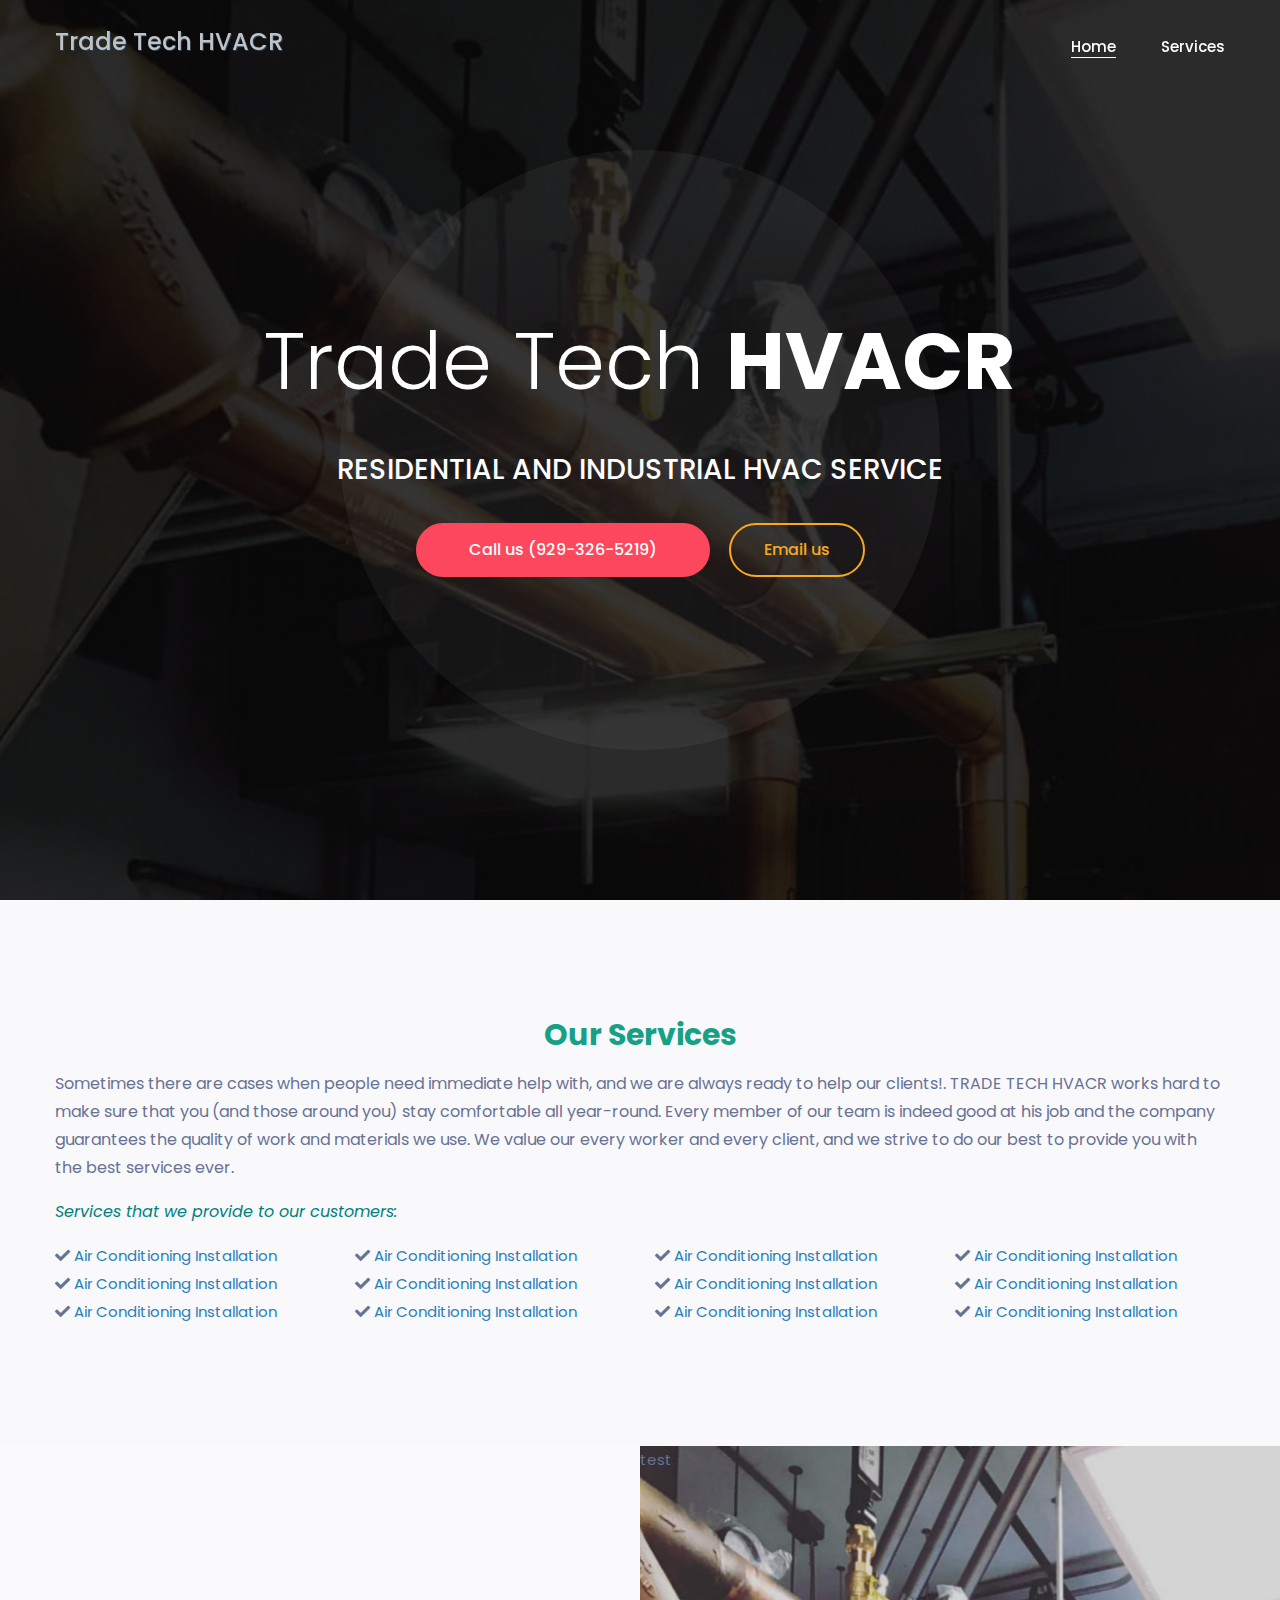
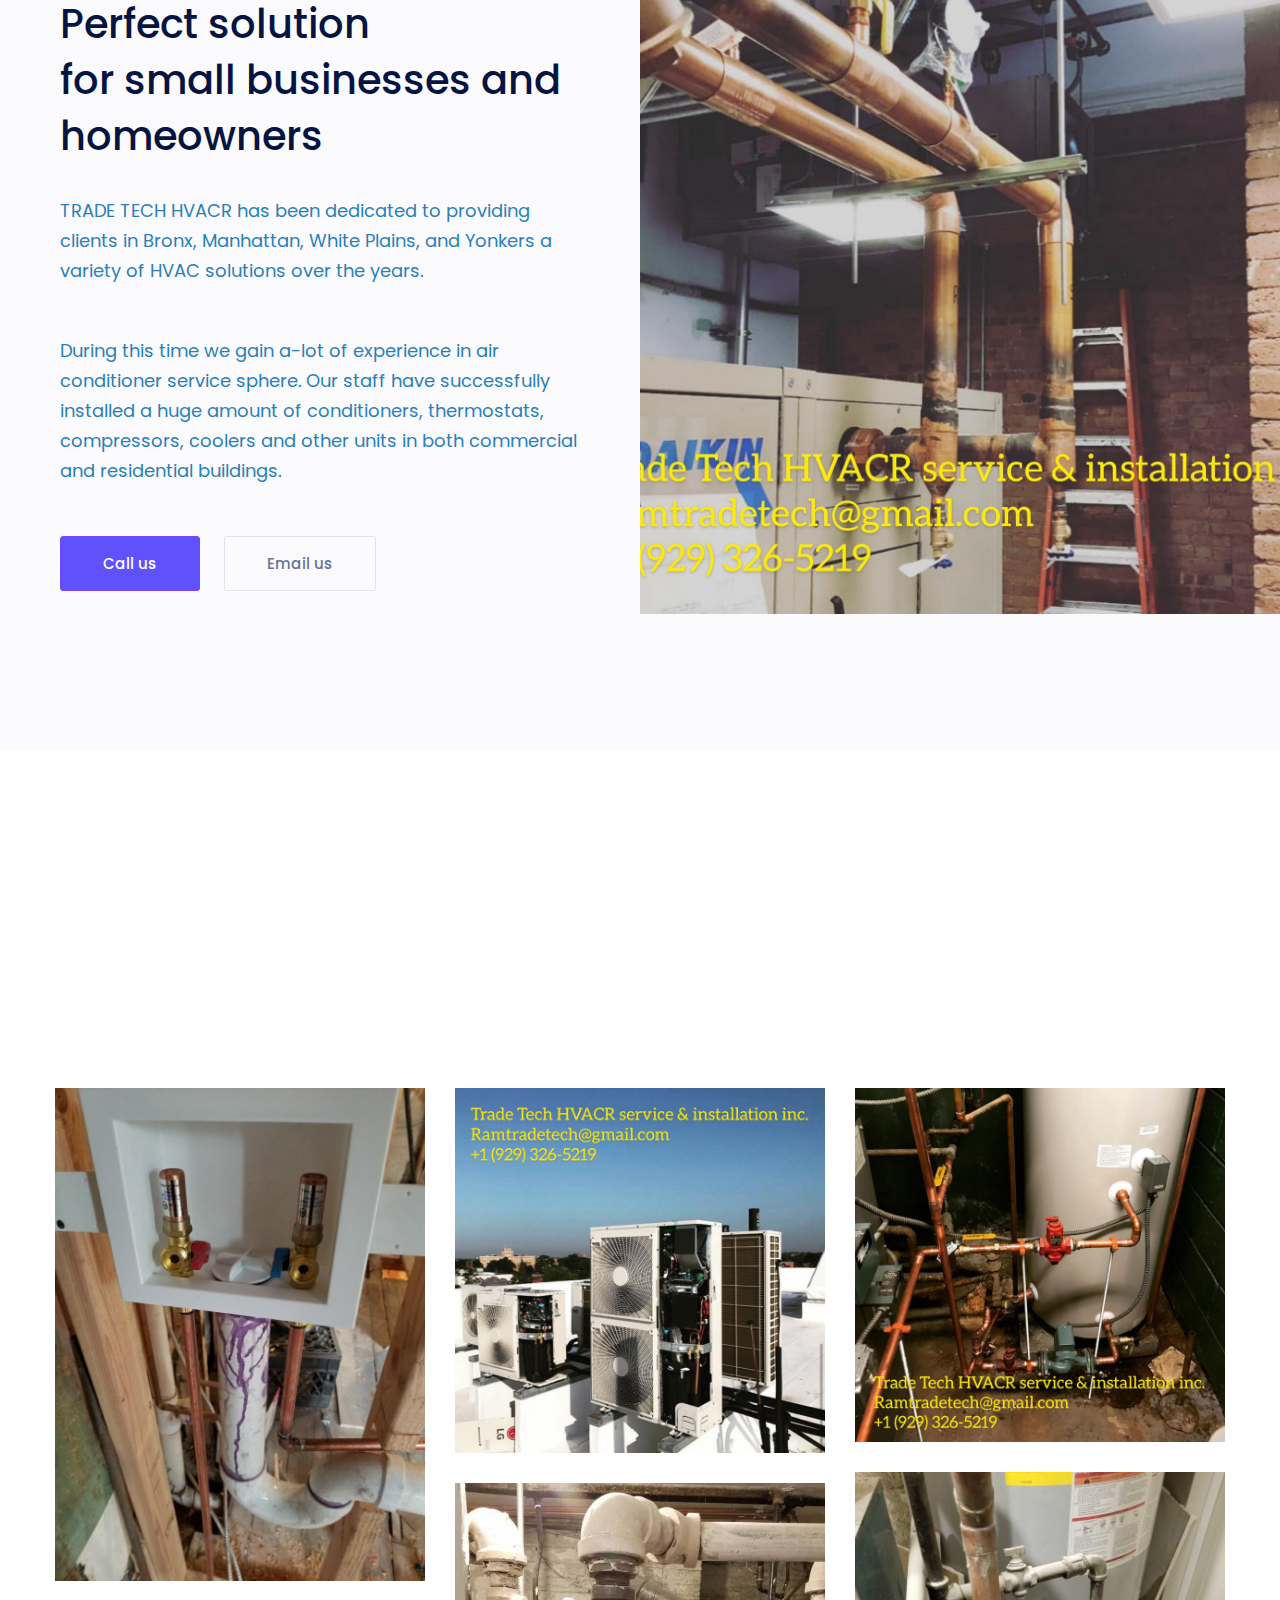
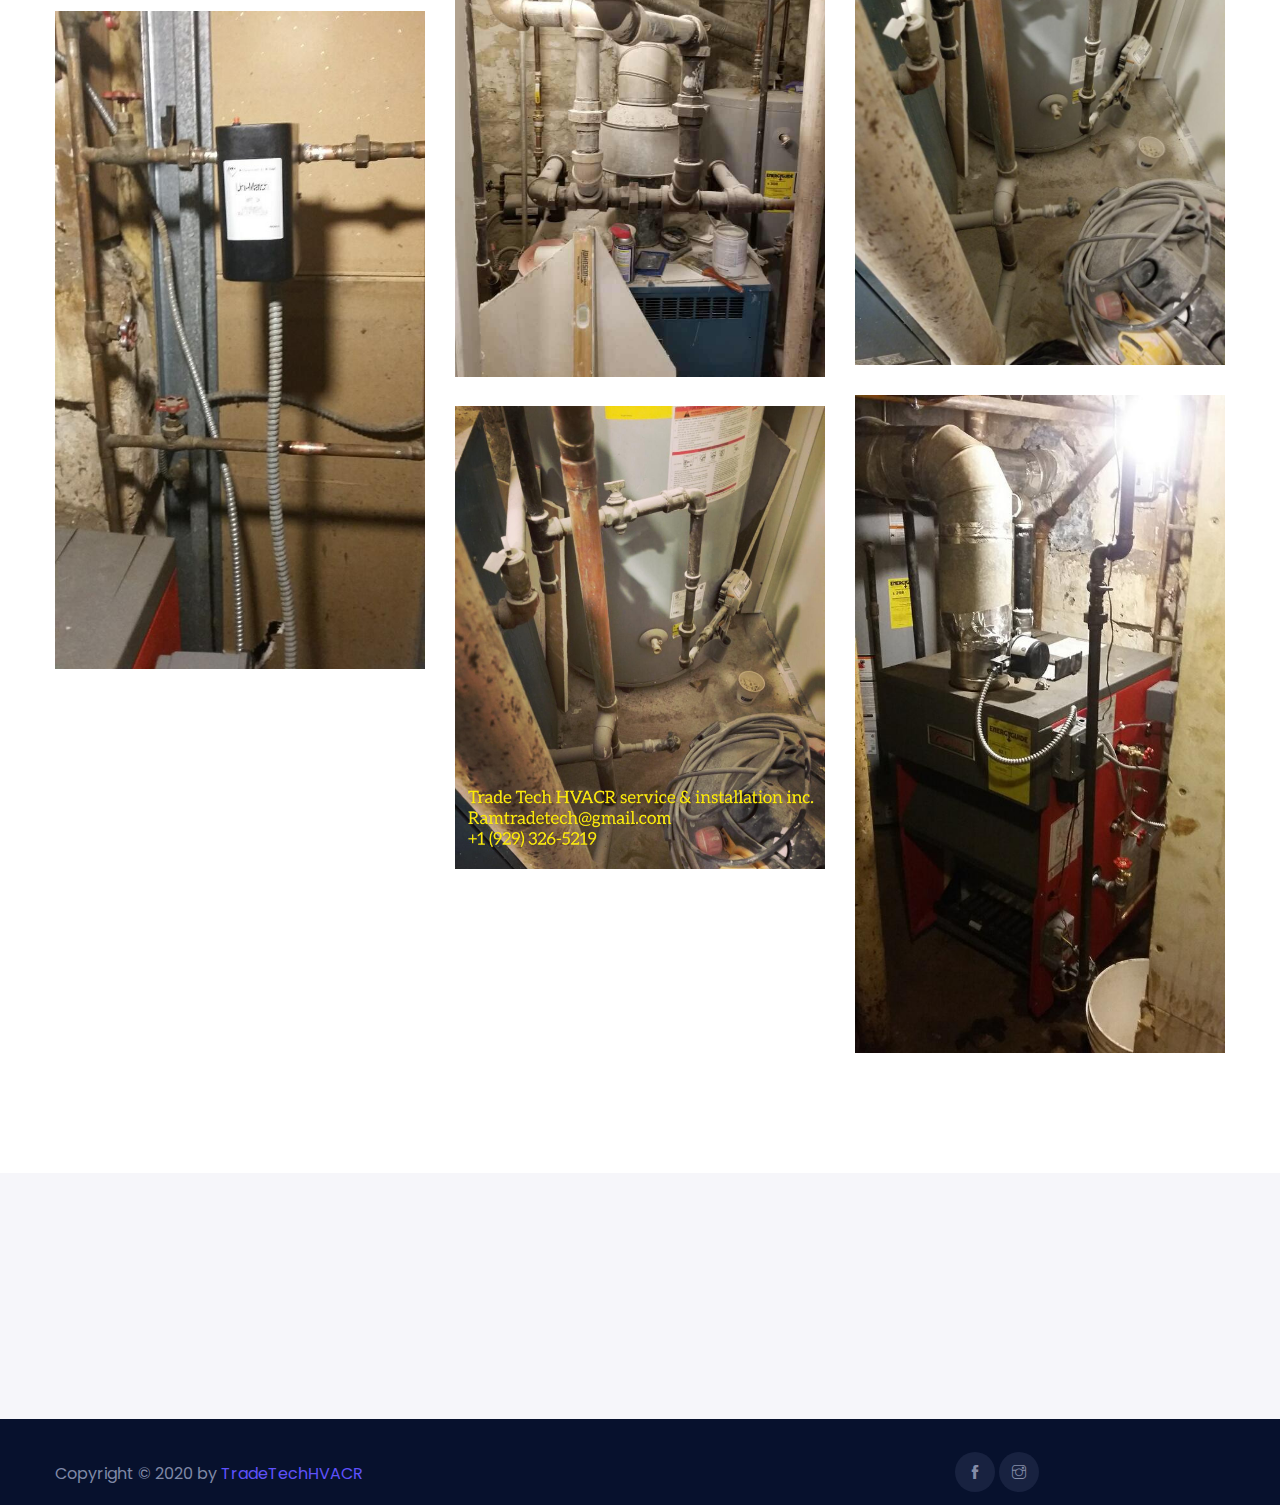
==== index.html @ 8ca4fa99 "added almost everything" ====
<!doctype html>
<html lang="en">

<head>
    <!-- Required meta tags -->
    <meta charset="utf-8">
    <meta name="viewport" content="width=device-width, initial-scale=1, shrink-to-fit=no">
    <link rel="shortcut icon" href="img/favicon.png" type="image/x-icon">
    <title>TradeTechHVACR</title>
    <!-- Bootstrap CSS -->
    <link rel="stylesheet" href="css/bootstrap.min.css">
    <link rel="stylesheet" href="vendors/bootstrap-selector/css/bootstrap-select.min.css">
    <!--icon font css-->
    <link rel="stylesheet" href="vendors/themify-icon/themify-icons.css">
    <link rel="stylesheet" href="vendors/elagent/style.css">
    <link rel="stylesheet" href="vendors/flaticon/flaticon.css">
    <link rel="stylesheet" href="vendors/animation/animate.css">
    <link rel="stylesheet" href="vendors/owl-carousel/assets/owl.carousel.min.css">
    <link rel="stylesheet" href="vendors/magnify-pop/magnific-popup.css">
    <link rel="stylesheet" href="vendors/nice-select/nice-select.css">
    <link rel="stylesheet" href="vendors/scroll/jquery.mCustomScrollbar.min.css">
    <link rel="stylesheet" href="vendors/font-awesome/css/all.css">
    
    <link rel="stylesheet" href="css/style.css">
    <link rel="stylesheet" href="css/responsive.css">
</head>

<body>
    <div id="preloader">
        <div id="ctn-preloader" class="ctn-preloader">
            <div class="animation-preloader">
                <div class="spinner"></div>
                <div class="txt-loading">
                    <span data-text-preloader="H" class="letters-loading">
                        H
                    </span>
                    <span data-text-preloader="V" class="letters-loading">
                        V
                    </span>
                    <span data-text-preloader="A" class="letters-loading">
                        A
                    </span>
                    <span data-text-preloader="C" class="letters-loading">
                        C
                    </span> 
                </div>
                <p class="text-center">Loading</p>
            </div>
            <div class="loader">
                <div class="row">
                    <div class="col-3 loader-section section-left">
                        <div class="bg"></div>
                    </div>
                    <div class="col-3 loader-section section-left">
                        <div class="bg"></div>
                    </div>
                    <div class="col-3 loader-section section-right">
                        <div class="bg"></div>
                    </div>
                    <div class="col-3 loader-section section-right">
                        <div class="bg"></div>
                    </div>
                </div>
            </div>
        </div>
    </div>
    <div class="body_wrapper">
        <header class="header_area">
            <nav class="navbar navbar-expand-lg menu_one menu_five">
                <div class="container">
                    <a class="navbar-brand sticky_logo" href="#">
                        <h4><span style="color:#bdc3c7; text-shadow: 1px 1px#2c3e50;">Trade Tech HVACR</span></h4>
                       
                      <!--  <img src="img/logo2.png" srcset="img/logo2x-2.png 2x" alt="logo">
                        <img src="img/logo.png" srcset="img/logo2x.png 2x" alt="">
                    
-->
</a>
                    <button class="navbar-toggler collapsed" type="button" data-toggle="collapse" data-target="#navbarSupportedContent" aria-controls="navbarSupportedContent" aria-expanded="false" aria-label="Toggle navigation">
                        <span class="menu_toggle">
                            <span class="hamburger">
                                <span></span>
                                <span></span>
                                <span></span>
                            </span>
                            <span class="hamburger-cross">
                                <span></span>
                                <span></span>
                            </span>
                        </span>
                    </button>

                    <div class="collapse navbar-collapse" id="navbarSupportedContent">
                        <ul class="navbar-nav menu w_menu ml-auto">
                            <li class="nav-item dropdown submenu mega_menu mega_menu_two active">
                                <a class="nav-link dropdown-toggle" href="#" role="button" data-toggle="dropdown" aria-haspopup="true" aria-expanded="false">
                                    Home
                                </a>
                                
                            </li>
                            <li class="nav-item dropdown submenu mega_menu mega_menu_two">
                                <a class="nav-link dropdown-toggle" href="#" role="button" data-toggle="dropdown" aria-haspopup="true" aria-expanded="false">
                                    Services
                                </a>
                                
                            </li>
                            
                            
                            
                        </ul>
                       
                    </div>
                </div>
            </nav>
        </header>
        
         <section class="event_banner_area">
            <div class="parallax-effect" style="background: url(img/img3.jpg);"></div>
            <div class="container">
                <div class="event_banner_content">
                    <div class="round wow zoomIn" data-wow-delay="0.2s"></div>
                   
                    <h2 class="wow fadeInUp" data-wow-delay="0.8s"><span>Trade Tech  </span>HVACR </h2>
                    <h3 class="wow fadeInUp" style="color: white" data-wow-delay="1.2s">RESIDENTIAL AND INDUSTRIAL HVAC SERVICE</h3>
                    <br>
                    <a class="event_btn btn_hover wow fadeInLeft" data-wow-delay="0.9s" href="tel:929-326-5219">Call us (929-326-5219)</a>
                    <a class="event_btn event_btn_two btn_hover wow fadeInRight" data-wow-delay="0.9s" href="mailto:ramtradetech@gmail.com">
                        Email us</a>
                </div>
            </div>
        </section>


            <section class="app_service_area app_service_area_two">
                <div class="container">

                    <div class="sec_title text-center">
                        <h2 class="f_p f_size_30 l_height30 f_700 t_color2 mb_20" style="color:#16a085">Our Services</h2>
                    </div>
                        <p align="left">Sometimes there are cases when people need immediate help with, and we are always ready to help our clients!.
                            TRADE TECH HVACR works hard to make sure that you (and those around you) stay comfortable all year-round. 
                            Every member of our team is indeed good at his job and the company guarantees the quality of work and materials we use.

                            We value our every worker and every client, and we strive to do our best to provide you with the best services ever. </p>
                        <p class="f_400 f_size_16" style="color:teal"><i>Services that we provide to our customers:</i></p>
                    

                    <div class="row">
                        <div class="col-lg-3 col-sm-6">
                            <i class="fa fa-check" aria-hidden="true"></i><span style="color: #2980b9"> Air Conditioning Installation</span> 
                        </div>

                        <div class="col-lg-3 col-sm-6">
                            <i class="fa fa-check" aria-hidden="true"></i><span style="color: #2980b9"> Air Conditioning Installation</span> 
                        </div>

                        <div class="col-lg-3 col-sm-6">
                            <i class="fa fa-check" aria-hidden="true"></i><span style="color: #2980b9"> Air Conditioning Installation</span> 
                        </div>
                        <div class="col-lg-3 col-sm-6">
                            <i class="fa fa-check" aria-hidden="true"></i><span style="color: #2980b9"> Air Conditioning Installation</span> 
                        </div>

                        <div class="col-lg-3 col-sm-6">
                            <i class="fa fa-check" aria-hidden="true"></i><span style="color: #2980b9"> Air Conditioning Installation</span> 
                        </div>
                        <div class="col-lg-3 col-sm-6">
                            <i class="fa fa-check" aria-hidden="true"></i><span style="color: #2980b9"> Air Conditioning Installation</span> 
                        </div>
                        <div class="col-lg-3 col-sm-6">
                            <i class="fa fa-check" aria-hidden="true"></i><span style="color: #2980b9"> Air Conditioning Installation</span> 
                        </div>
                        <div class="col-lg-3 col-sm-6">
                            <i class="fa fa-check" aria-hidden="true"></i><span style="color: #2980b9"> Air Conditioning Installation</span> 
                        </div>
                        <div class="col-lg-3 col-sm-6">
                            <i class="fa fa-check" aria-hidden="true"></i><span style="color: #2980b9"> Air Conditioning Installation</span> 
                        </div>
                        <div class="col-lg-3 col-sm-6">
                            <i class="fa fa-check" aria-hidden="true"></i><span style="color: #2980b9"> Air Conditioning Installation</span> 
                        </div>
                        <div class="col-lg-3 col-sm-6">
                            <i class="fa fa-check" aria-hidden="true"></i><span style="color: #2980b9"> Air Conditioning Installation</span> 
                        </div>
                        <div class="col-lg-3 col-sm-6">
                            <i class="fa fa-check" aria-hidden="true"></i><span style="color: #2980b9"> Air Conditioning Installation</span> 
                        </div>
                        
                    </div>
                </div>
            </section>

      
            
            <section class="perfect_solution_area bg_color flex-row-reverse">
                <div class="col-lg-6 perfect_solution_right">
                    <div class="bg_img parallax-effect">test</div>
                </div>
                <div class="col-lg-6 perfect_solution_left">
                    <div class="per_solution_content">
                        <h2>Perfect solution<br>for small businesses and homeowners</h2>
                      
                        <p style="color: #2980b9">
                            TRADE TECH HVACR has been dedicated to providing clients in Bronx, Manhattan, White Plains, and Yonkers a variety of HVAC solutions over the years.</p>

                           <p style="color: #2980b9">During this time we gain a-lot of experience in air conditioner service sphere. Our staff have successfully installed a huge amount of conditioners, thermostats, compressors, coolers and other units in both commercial and residential buildings. 
                        </p>
                        <a href="tel:929-326-5219" class="btn_three btn_hover">Call us</a>
                        <a href="mailto:ramtradetech@gmail.com" class="btn_three btn_six btn_hover">Email us</a>
                    </div>
                </div>
            </section>

        <section class="portfolio_area sec_pad">
            <div class="container">
                <div class="sec_title mb_70 wow fadeInUp" data-wow-delay="0.4s">
                    <h2 class="f_p f_size_30 l_height40 f_600 t_color text-center">Our Projects</h2>
                    <span ><p style="color: #2980b9">Whether you have a small apartment heating unit or a commercial air conditioning system,
                         you can count on our team to get the job done right.  </p>
                         <p  style="color: #2980b9">Below are some of the projects we've completed in the past: <i>(We didn't want to upload everything because then it'll take forever for the page to load)</i></p>
                       </span>
                </div>
               
                <div class="row portfolio_gallery mb_30" id="work-portfolio">
                    <div class="col-lg-4 col-sm-6 portfolio_item br ux mb-30">
                        <div class="portfolio_img">
                            <img src="img/img1.jpg" alt="">
                            <div class="hover_content h_content_two">
                                <a href="img/img1.jpg" class="img_popup leaf"><i class="ti-plus"></i></a>
                            </div>
                        </div>
                    </div>

                    <div class="col-lg-4 col-sm-6 portfolio_item br ux mb-30">
                        <div class="portfolio_img">
                            <img src="img/img2.jpg" alt="">
                            <div class="hover_content h_content_two">
                                <a href="img/img2.jpg" class="img_popup leaf"><i class="ti-plus"></i></a>
                            </div>
                        </div>
                    </div>

                    

                    <div class="col-lg-4 col-sm-6 portfolio_item br ux mb-30">
                        <div class="portfolio_img">
                            <img src="img/img4.jpg" alt="">
                            <div class="hover_content h_content_two">
                                <a href="img/img4.jpg" class="img_popup leaf"><i class="ti-plus"></i></a>
                            </div>
                        </div>
                    </div>

                    <div class="col-lg-4 col-sm-6 portfolio_item br ux mb-30">
                        <div class="portfolio_img">
                            <img src="img/img5.jpg" alt="">
                            <div class="hover_content h_content_two">
                                <a href="img/img5.jpg" class="img_popup leaf"><i class="ti-plus"></i></a>
                            </div>
                        </div>
                    </div>

                    <div class="col-lg-4 col-sm-6 portfolio_item br ux mb-30">
                        <div class="portfolio_img">
                            <img src="img/img6.jpg" alt="">
                            <div class="hover_content h_content_two">
                                <a href="img/img6.jpg" class="img_popup leaf"><i class="ti-plus"></i></a>
                            </div>
                        </div>
                    </div>

                    <div class="col-lg-4 col-sm-6 portfolio_item br ux mb-30">
                        <div class="portfolio_img">
                            <img src="img/img7.jpg" alt="">
                            <div class="hover_content h_content_two">
                                <a href="img/img7.jpg" class="img_popup leaf"><i class="ti-plus"></i></a>
                            </div>
                        </div>
                    </div>

                    <div class="col-lg-4 col-sm-6 portfolio_item br ux mb-30">
                        <div class="portfolio_img">
                            <img src="img/img8.jpg" alt="">
                            <div class="hover_content h_content_two">
                                <a href="img/img8.jpg" class="img_popup leaf"><i class="ti-plus"></i></a>
                            </div>
                        </div>
                    </div>

              

                    <div class="col-lg-4 col-sm-6 portfolio_item br ux mb-30">
                        <div class="portfolio_img">
                            <img src="img/img10.jpg" alt="">
                            <div class="hover_content h_content_two">
                                <a href="img/img10.jpg" class="img_popup leaf"><i class="ti-plus"></i></a>
                            </div>
                        </div>
                    </div>

                   
                </div>
                
            </div>
        </section>




     
       
        
       
        <section class="action_area_two">
            <div class="container">
                <div class="row">
                    <div class="col-lg-12 d-flex align-items-center">
                        <div class="action_content">
                            <p class="f_600 f_size_30 l_height45 t_color3 mb-0 wow fadeInLeft" data-wow-delay="0.3s" 
                            style="visibility: visible; animation-delay: 0.3s; animation-name: fadeInLeft; color:#d35400"> We’re available Monday through Friday from 7 a.m. to 5 p.m. <br> 
                                To schedule an appointment or to get a free estimate, call or Email us today.</p>
                                <br>
                                <a class="event_btn btn_hover wow fadeInLeft" data-wow-delay="0.9s" href="tel:929-326-5219">Call us (929-326-5219)</a>
                                <a class="event_btn event_btn_two btn_hover wow fadeInRight" data-wow-delay="0.9s" href="mailto:ramtradetech@gmail.com">
                                    Email us</a>
                        </div>
                    </div>
                   
                </div>
            </div>
        </section>
       
        <footer class="payment_footer_area payment_footer_area_two">
            <div class="footer_top_six">
                <div class="container">
                    <div class="row">
                        <div class="col-sm-9">
                            <div class="f_widget company_widget">
                               <p class="mt_40">Copyright © 2020 by <a href="#">TradeTechHVACR</a></p>
                            </div>
                        </div>
                        
                        <div class="col-sm-3">
                            <br>
                            <div class="f_widget social-widget">
                              
                                <div class="f_social_icon">
                                    <a href="#" class="ti-facebook"></a>
                                    <a href="#" class="ti-instagram"></a>
                             
                                </div>
                            </div>
                        </div>
                    </div>
                </div>
            </div>
        </footer>
    </div>

    <!-- Optional JavaScript -->
    <!-- jQuery first, then Popper.js, then Bootstrap JS -->
    <script src="js/jquery-3.2.1.min.js"></script>
    <script src="js/propper.js"></script>
    <script src="js/bootstrap.min.js"></script>
    <script src="vendors/wow/wow.min.js"></script>
    <script src="vendors/sckroller/jquery.parallax-scroll.js"></script>
    <script src="vendors/owl-carousel/owl.carousel.min.js"></script>
    <script src="vendors/imagesloaded/imagesloaded.pkgd.min.js"></script>
    <script src="vendors/isotope/isotope-min.js"></script>
    <script src="vendors/magnify-pop/jquery.magnific-popup.min.js"></script>
    <script src="vendors/bootstrap-selector/js/bootstrap-select.min.js"></script>
    <script src="vendors/nice-select/jquery.nice-select.min.js"></script>
    <script src="vendors/stellar/jquery.stellar.js"></script>
    <script src="vendors/scroll/jquery.mCustomScrollbar.concat.min.js"></script>
    <script src="js/main.js"></script>
</body>

</html>
---- vendors/themify-icon/themify-icons.css ----
@font-face {
	font-family: 'themify';
	src:url('fonts/themify.eot?-fvbane');
	src:url('fonts/themify.eot?#iefix-fvbane') format('embedded-opentype'),
		url('fonts/themify.woff?-fvbane') format('woff'),
		url('fonts/themify.ttf?-fvbane') format('truetype'),
		url('fonts/themify.svg?-fvbane#themify') format('svg');
	font-weight: normal;
	font-style: normal;
}

[class^="ti-"], [class*=" ti-"] {
	font-family: 'themify';
	speak: none;
	font-style: normal;
	font-weight: normal;
	font-variant: normal;
	text-transform: none;
	line-height: 1;

	/* Better Font Rendering =========== */
	-webkit-font-smoothing: antialiased;
	-moz-osx-font-smoothing: grayscale;
}

.ti-wand:before {
	content: "\e600";
}
.ti-volume:before {
	content: "\e601";
}
.ti-user:before {
	content: "\e602";
}
.ti-unlock:before {
	content: "\e603";
}
.ti-unlink:before {
	content: "\e604";
}
.ti-trash:before {
	content: "\e605";
}
.ti-thought:before {
	content: "\e606";
}
.ti-target:before {
	content: "\e607";
}
.ti-tag:before {
	content: "\e608";
}
.ti-tablet:before {
	content: "\e609";
}
.ti-star:before {
	content: "\e60a";
}
.ti-spray:before {
	content: "\e60b";
}
.ti-signal:before {
	content: "\e60c";
}
.ti-shopping-cart:before {
	content: "\e60d";
}
.ti-shopping-cart-full:before {
	content: "\e60e";
}
.ti-settings:before {
	content: "\e60f";
}
.ti-search:before {
	content: "\e610";
}
.ti-zoom-in:before {
	content: "\e611";
}
.ti-zoom-out:before {
	content: "\e612";
}
.ti-cut:before {
	content: "\e613";
}
.ti-ruler:before {
	content: "\e614";
}
.ti-ruler-pencil:before {
	content: "\e615";
}
.ti-ruler-alt:before {
	content: "\e616";
}
.ti-bookmark:before {
	content: "\e617";
}
.ti-bookmark-alt:before {
	content: "\e618";
}
.ti-reload:before {
	content: "\e619";
}
.ti-plus:before {
	content: "\e61a";
}
.ti-pin:before {
	content: "\e61b";
}
.ti-pencil:before {
	content: "\e61c";
}
.ti-pencil-alt:before {
	content: "\e61d";
}
.ti-paint-roller:before {
	content: "\e61e";
}
.ti-paint-bucket:before {
	content: "\e61f";
}
.ti-na:before {
	content: "\e620";
}
.ti-mobile:before {
	content: "\e621";
}
.ti-minus:before {
	content: "\e622";
}
.ti-medall:before {
	content: "\e623";
}
.ti-medall-alt:before {
	content: "\e624";
}
.ti-marker:before {
	content: "\e625";
}
.ti-marker-alt:before {
	content: "\e626";
}
.ti-arrow-up:before {
	content: "\e627";
}
.ti-arrow-right:before {
	content: "\e628";
}
.ti-arrow-left:before {
	content: "\e629";
}
.ti-arrow-down:before {
	content: "\e62a";
}
.ti-lock:before {
	content: "\e62b";
}
.ti-location-arrow:before {
	content: "\e62c";
}
.ti-link:before {
	content: "\e62d";
}
.ti-layout:before {
	content: "\e62e";
}
.ti-layers:before {
	content: "\e62f";
}
.ti-layers-alt:before {
	content: "\e630";
}
.ti-key:before {
	content: "\e631";
}
.ti-import:before {
	content: "\e632";
}
.ti-image:before {
	content: "\e633";
}
.ti-heart:before {
	content: "\e634";
}
.ti-heart-broken:before {
	content: "\e635";
}
.ti-hand-stop:before {
	content: "\e636";
}
.ti-hand-open:before {
	content: "\e637";
}
.ti-hand-drag:before {
	content: "\e638";
}
.ti-folder:before {
	content: "\e639";
}
.ti-flag:before {
	content: "\e63a";
}
.ti-flag-alt:before {
	content: "\e63b";
}
.ti-flag-alt-2:before {
	content: "\e63c";
}
.ti-eye:before {
	content: "\e63d";
}
.ti-export:before {
	content: "\e63e";
}
.ti-exchange-vertical:before {
	content: "\e63f";
}
.ti-desktop:before {
	content: "\e640";
}
.ti-cup:before {
	content: "\e641";
}
.ti-crown:before {
	content: "\e642";
}
.ti-comments:before {
	content: "\e643";
}
.ti-comment:before {
	content: "\e644";
}
.ti-comment-alt:before {
	content: "\e645";
}
.ti-close:before {
	content: "\e646";
}
.ti-clip:before {
	content: "\e647";
}
.ti-angle-up:before {
	content: "\e648";
}
.ti-angle-right:before {
	content: "\e649";
}
.ti-angle-left:before {
	content: "\e64a";
}
.ti-angle-down:before {
	content: "\e64b";
}
.ti-check:before {
	content: "\e64c";
}
.ti-check-box:before {
	content: "\e64d";
}
.ti-camera:before {
	content: "\e64e";
}
.ti-announcement:before {
	content: "\e64f";
}
.ti-brush:before {
	content: "\e650";
}
.ti-briefcase:before {
	content: "\e651";
}
.ti-bolt:before {
	content: "\e652";
}
.ti-bolt-alt:before {
	content: "\e653";
}
.ti-blackboard:before {
	content: "\e654";
}
.ti-bag:before {
	content: "\e655";
}
.ti-move:before {
	content: "\e656";
}
.ti-arrows-vertical:before {
	content: "\e657";
}
.ti-arrows-horizontal:before {
	content: "\e658";
}
.ti-fullscreen:before {
	content: "\e659";
}
.ti-arrow-top-right:before {
	content: "\e65a";
}
.ti-arrow-top-left:before {
	content: "\e65b";
}
.ti-arrow-circle-up:before {
	content: "\e65c";
}
.ti-arrow-circle-right:before {
	content: "\e65d";
}
.ti-arrow-circle-left:before {
	content: "\e65e";
}
.ti-arrow-circle-down:before {
	content: "\e65f";
}
.ti-angle-double-up:before {
	content: "\e660";
}
.ti-angle-double-right:before {
	content: "\e661";
}
.ti-angle-double-left:before {
	content: "\e662";
}
.ti-angle-double-down:before {
	content: "\e663";
}
.ti-zip:before {
	content: "\e664";
}
.ti-world:before {
	content: "\e665";
}
.ti-wheelchair:before {
	content: "\e666";
}
.ti-view-list:before {
	content: "\e667";
}
.ti-view-list-alt:before {
	content: "\e668";
}
.ti-view-grid:before {
	content: "\e669";
}
.ti-uppercase:before {
	content: "\e66a";
}
.ti-upload:before {
	content: "\e66b";
}
.ti-underline:before {
	content: "\e66c";
}
.ti-truck:before {
	content: "\e66d";
}
.ti-timer:before {
	content: "\e66e";
}
.ti-ticket:before {
	content: "\e66f";
}
.ti-thumb-up:before {
	content: "\e670";
}
.ti-thumb-down:before {
	content: "\e671";
}
.ti-text:before {
	content: "\e672";
}
.ti-stats-up:before {
	content: "\e673";
}
.ti-stats-down:before {
	content: "\e674";
}
.ti-split-v:before {
	content: "\e675";
}
.ti-split-h:before {
	content: "\e676";
}
.ti-smallcap:before {
	content: "\e677";
}
.ti-shine:before {
	content: "\e678";
}
.ti-shift-right:before {
	content: "\e679";
}
.ti-shift-left:before {
	content: "\e67a";
}
.ti-shield:before {
	content: "\e67b";
}
.ti-notepad:before {
	content: "\e67c";
}
.ti-server:before {
	content: "\e67d";
}
.ti-quote-right:before {
	content: "\e67e";
}
.ti-quote-left:before {
	content: "\e67f";
}
.ti-pulse:before {
	content: "\e680";
}
.ti-printer:before {
	content: "\e681";
}
.ti-power-off:before {
	content: "\e682";
}
.ti-plug:before {
	content: "\e683";
}
.ti-pie-chart:before {
	content: "\e684";
}
.ti-paragraph:before {
	content: "\e685";
}
.ti-panel:before {
	content: "\e686";
}
.ti-package:before {
	content: "\e687";
}
.ti-music:before {
	content: "\e688";
}
.ti-music-alt:before {
	content: "\e689";
}
.ti-mouse:before {
	content: "\e68a";
}
.ti-mouse-alt:before {
	content: "\e68b";
}
.ti-money:before {
	content: "\e68c";
}
.ti-microphone:before {
	content: "\e68d";
}
.ti-menu:before {
	content: "\e68e";
}
.ti-menu-alt:before {
	content: "\e68f";
}
.ti-map:before {
	content: "\e690";
}
.ti-map-alt:before {
	content: "\e691";
}
.ti-loop:before {
	content: "\e692";
}
.ti-location-pin:before {
	content: "\e693";
}
.ti-list:before {
	content: "\e694";
}
.ti-light-bulb:before {
	content: "\e695";
}
.ti-Italic:before {
	content: "\e696";
}
.ti-info:before {
	content: "\e697";
}
.ti-infinite:before {
	content: "\e698";
}
.ti-id-badge:before {
	content: "\e699";
}
.ti-hummer:before {
	content: "\e69a";
}
.ti-home:before {
	content: "\e69b";
}
.ti-help:before {
	content: "\e69c";
}
.ti-headphone:before {
	content: "\e69d";
}
.ti-harddrives:before {
	content: "\e69e";
}
.ti-harddrive:before {
	content: "\e69f";
}
.ti-gift:before {
	content: "\e6a0";
}
.ti-game:before {
	content: "\e6a1";
}
.ti-filter:before {
	content: "\e6a2";
}
.ti-files:before {
	content: "\e6a3";
}
.ti-file:before {
	content: "\e6a4";
}
.ti-eraser:before {
	content: "\e6a5";
}
.ti-envelope:before {
	content: "\e6a6";
}
.ti-download:before {
	content: "\e6a7";
}
.ti-direction:before {
	content: "\e6a8";
}
.ti-direction-alt:before {
	content: "\e6a9";
}
.ti-dashboard:before {
	content: "\e6aa";
}
.ti-control-stop:before {
	content: "\e6ab";
}
.ti-control-shuffle:before {
	content: "\e6ac";
}
.ti-control-play:before {
	content: "\e6ad";
}
.ti-control-pause:before {
	content: "\e6ae";
}
.ti-control-forward:before {
	content: "\e6af";
}
.ti-control-backward:before {
	content: "\e6b0";
}
.ti-cloud:before {
	content: "\e6b1";
}
.ti-cloud-up:before {
	content: "\e6b2";
}
.ti-cloud-down:before {
	content: "\e6b3";
}
.ti-clipboard:before {
	content: "\e6b4";
}
.ti-car:before {
	content: "\e6b5";
}
.ti-calendar:before {
	content: "\e6b6";
}
.ti-book:before {
	content: "\e6b7";
}
.ti-bell:before {
	content: "\e6b8";
}
.ti-basketball:before {
	content: "\e6b9";
}
.ti-bar-chart:before {
	content: "\e6ba";
}
.ti-bar-chart-alt:before {
	content: "\e6bb";
}
.ti-back-right:before {
	content: "\e6bc";
}
.ti-back-left:before {
	content: "\e6bd";
}
.ti-arrows-corner:before {
	content: "\e6be";
}
.ti-archive:before {
	content: "\e6bf";
}
.ti-anchor:before {
	content: "\e6c0";
}
.ti-align-right:before {
	content: "\e6c1";
}
.ti-align-left:before {
	content: "\e6c2";
}
.ti-align-justify:before {
	content: "\e6c3";
}
.ti-align-center:before {
	content: "\e6c4";
}
.ti-alert:before {
	content: "\e6c5";
}
.ti-alarm-clock:before {
	content: "\e6c6";
}
.ti-agenda:before {
	content: "\e6c7";
}
.ti-write:before {
	content: "\e6c8";
}
.ti-window:before {
	content: "\e6c9";
}
.ti-widgetized:before {
	content: "\e6ca";
}
.ti-widget:before {
	content: "\e6cb";
}
.ti-widget-alt:before {
	content: "\e6cc";
}
.ti-wallet:before {
	content: "\e6cd";
}
.ti-video-clapper:before {
	content: "\e6ce";
}
.ti-video-camera:before {
	content: "\e6cf";
}
.ti-vector:before {
	content: "\e6d0";
}
.ti-themify-logo:before {
	content: "\e6d1";
}
.ti-themify-favicon:before {
	content: "\e6d2";
}
.ti-themify-favicon-alt:before {
	content: "\e6d3";
}
.ti-support:before {
	content: "\e6d4";
}
.ti-stamp:before {
	content: "\e6d5";
}
.ti-split-v-alt:before {
	content: "\e6d6";
}
.ti-slice:before {
	content: "\e6d7";
}
.ti-shortcode:before {
	content: "\e6d8";
}
.ti-shift-right-alt:before {
	content: "\e6d9";
}
.ti-shift-left-alt:before {
	content: "\e6da";
}
.ti-ruler-alt-2:before {
	content: "\e6db";
}
.ti-receipt:before {
	content: "\e6dc";
}
.ti-pin2:before {
	content: "\e6dd";
}
.ti-pin-alt:before {
	content: "\e6de";
}
.ti-pencil-alt2:before {
	content: "\e6df";
}
.ti-palette:before {
	content: "\e6e0";
}
.ti-more:before {
	content: "\e6e1";
}
.ti-more-alt:before {
	content: "\e6e2";
}
.ti-microphone-alt:before {
	content: "\e6e3";
}
.ti-magnet:before {
	content: "\e6e4";
}
.ti-line-double:before {
	content: "\e6e5";
}
.ti-line-dotted:before {
	content: "\e6e6";
}
.ti-line-dashed:before {
	content: "\e6e7";
}
.ti-layout-width-full:before {
	content: "\e6e8";
}
.ti-layout-width-default:before {
	content: "\e6e9";
}
.ti-layout-width-default-alt:before {
	content: "\e6ea";
}
.ti-layout-tab:before {
	content: "\e6eb";
}
.ti-layout-tab-window:before {
	content: "\e6ec";
}
.ti-layout-tab-v:before {
	content: "\e6ed";
}
.ti-layout-tab-min:before {
	content: "\e6ee";
}
.ti-layout-slider:before {
	content: "\e6ef";
}
.ti-layout-slider-alt:before {
	content: "\e6f0";
}
.ti-layout-sidebar-right:before {
	content: "\e6f1";
}
.ti-layout-sidebar-none:before {
	content: "\e6f2";
}
.ti-layout-sidebar-left:before {
	content: "\e6f3";
}
.ti-layout-placeholder:before {
	content: "\e6f4";
}
.ti-layout-menu:before {
	content: "\e6f5";
}
.ti-layout-menu-v:before {
	content: "\e6f6";
}
.ti-layout-menu-separated:before {
	content: "\e6f7";
}
.ti-layout-menu-full:before {
	content: "\e6f8";
}
.ti-layout-media-right-alt:before {
	content: "\e6f9";
}
.ti-layout-media-right:before {
	content: "\e6fa";
}
.ti-layout-media-overlay:before {
	content: "\e6fb";
}
.ti-layout-media-overlay-alt:before {
	content: "\e6fc";
}
.ti-layout-media-overlay-alt-2:before {
	content: "\e6fd";
}
.ti-layout-media-left-alt:before {
	content: "\e6fe";
}
.ti-layout-media-left:before {
	content: "\e6ff";
}
.ti-layout-media-center-alt:before {
	content: "\e700";
}
.ti-layout-media-center:before {
	content: "\e701";
}
.ti-layout-list-thumb:before {
	content: "\e702";
}
.ti-layout-list-thumb-alt:before {
	content: "\e703";
}
.ti-layout-list-post:before {
	content: "\e704";
}
.ti-layout-list-large-image:before {
	content: "\e705";
}
.ti-layout-line-solid:before {
	content: "\e706";
}
.ti-layout-grid4:before {
	content: "\e707";
}
.ti-layout-grid3:before {
	content: "\e708";
}
.ti-layout-grid2:before {
	content: "\e709";
}
.ti-layout-grid2-thumb:before {
	content: "\e70a";
}
.ti-layout-cta-right:before {
	content: "\e70b";
}
.ti-layout-cta-left:before {
	content: "\e70c";
}
.ti-layout-cta-center:before {
	content: "\e70d";
}
.ti-layout-cta-btn-right:before {
	content: "\e70e";
}
.ti-layout-cta-btn-left:before {
	content: "\e70f";
}
.ti-layout-column4:before {
	content: "\e710";
}
.ti-layout-column3:before {
	content: "\e711";
}
.ti-layout-column2:before {
	content: "\e712";
}
.ti-layout-accordion-separated:before {
	content: "\e713";
}
.ti-layout-accordion-merged:before {
	content: "\e714";
}
.ti-layout-accordion-list:before {
	content: "\e715";
}
.ti-ink-pen:before {
	content: "\e716";
}
.ti-info-alt:before {
	content: "\e717";
}
.ti-help-alt:before {
	content: "\e718";
}
.ti-headphone-alt:before {
	content: "\e719";
}
.ti-hand-point-up:before {
	content: "\e71a";
}
.ti-hand-point-right:before {
	content: "\e71b";
}
.ti-hand-point-left:before {
	content: "\e71c";
}
.ti-hand-point-down:before {
	content: "\e71d";
}
.ti-gallery:before {
	content: "\e71e";
}
.ti-face-smile:before {
	content: "\e71f";
}
.ti-face-sad:before {
	content: "\e720";
}
.ti-credit-card:before {
	content: "\e721";
}
.ti-control-skip-forward:before {
	content: "\e722";
}
.ti-control-skip-backward:before {
	content: "\e723";
}
.ti-control-record:before {
	content: "\e724";
}
.ti-control-eject:before {
	content: "\e725";
}
.ti-comments-smiley:before {
	content: "\e726";
}
.ti-brush-alt:before {
	content: "\e727";
}
.ti-youtube:before {
	content: "\e728";
}
.ti-vimeo:before {
	content: "\e729";
}
.ti-twitter:before {
	content: "\e72a";
}
.ti-time:before {
	content: "\e72b";
}
.ti-tumblr:before {
	content: "\e72c";
}
.ti-skype:before {
	content: "\e72d";
}
.ti-share:before {
	content: "\e72e";
}
.ti-share-alt:before {
	content: "\e72f";
}
.ti-rocket:before {
	content: "\e730";
}
.ti-pinterest:before {
	content: "\e731";
}
.ti-new-window:before {
	content: "\e732";
}
.ti-microsoft:before {
	content: "\e733";
}
.ti-list-ol:before {
	content: "\e734";
}
.ti-linkedin:before {
	content: "\e735";
}
.ti-layout-sidebar-2:before {
	content: "\e736";
}
.ti-layout-grid4-alt:before {
	content: "\e737";
}
.ti-layout-grid3-alt:before {
	content: "\e738";
}
.ti-layout-grid2-alt:before {
	content: "\e739";
}
.ti-layout-column4-alt:before {
	content: "\e73a";
}
.ti-layout-column3-alt:before {
	content: "\e73b";
}
.ti-layout-column2-alt:before {
	content: "\e73c";
}
.ti-instagram:before {
	content: "\e73d";
}
.ti-google:before {
	content: "\e73e";
}
.ti-github:before {
	content: "\e73f";
}
.ti-flickr:before {
	content: "\e740";
}
.ti-facebook:before {
	content: "\e741";
}
.ti-dropbox:before {
	content: "\e742";
}
.ti-dribbble:before {
	content: "\e743";
}
.ti-apple:before {
	content: "\e744";
}
.ti-android:before {
	content: "\e745";
}
.ti-save:before {
	content: "\e746";
}
.ti-save-alt:before {
	content: "\e747";
}
.ti-yahoo:before {
	content: "\e748";
}
.ti-wordpress:before {
	content: "\e749";
}
.ti-vimeo-alt:before {
	content: "\e74a";
}
.ti-twitter-alt:before {
	content: "\e74b";
}
.ti-tumblr-alt:before {
	content: "\e74c";
}
.ti-trello:before {
	content: "\e74d";
}
.ti-stack-overflow:before {
	content: "\e74e";
}
.ti-soundcloud:before {
	content: "\e74f";
}
.ti-sharethis:before {
	content: "\e750";
}
.ti-sharethis-alt:before {
	content: "\e751";
}
.ti-reddit:before {
	content: "\e752";
}
.ti-pinterest-alt:before {
	content: "\e753";
}
.ti-microsoft-alt:before {
	content: "\e754";
}
.ti-linux:before {
	content: "\e755";
}
.ti-jsfiddle:before {
	content: "\e756";
}
.ti-joomla:before {
	content: "\e757";
}
.ti-html5:before {
	content: "\e758";
}
.ti-flickr-alt:before {
	content: "\e759";
}
.ti-email:before {
	content: "\e75a";
}
.ti-drupal:before {
	content: "\e75b";
}
.ti-dropbox-alt:before {
	content: "\e75c";
}
.ti-css3:before {
	content: "\e75d";
}
.ti-rss:before {
	content: "\e75e";
}
.ti-rss-alt:before {
	content: "\e75f";
}
---- vendors/elagent/style.css ----
@font-face {
	font-family: 'ElegantIcons';
	src:url('fonts/ElegantIcons.eot');
	src:url('fonts/ElegantIcons.eot?#iefix') format('embedded-opentype'),
		url('fonts/ElegantIcons.woff') format('woff'),
		url('fonts/ElegantIcons.ttf') format('truetype'),
		url('fonts/ElegantIcons.svg#ElegantIcons') format('svg');
	font-weight: normal;
	font-style: normal;
}

/* Use the following CSS code if you want to use data attributes for inserting your icons */
[data-icon]:before {
	font-family: 'ElegantIcons';
	content: attr(data-icon);
	speak: none;
	font-weight: normal;
	font-variant: normal;
	text-transform: none;
	line-height: 1;
	-webkit-font-smoothing: antialiased;
	-moz-osx-font-smoothing: grayscale;
}

/* Use the following CSS code if you want to have a class per icon */
/*
Instead of a list of all class selectors,
you can use the generic selector below, but it's slower:
[class*="your-class-prefix"] {
*/
.arrow_up, .arrow_down, .arrow_left, .arrow_right, .arrow_left-up, .arrow_right-up, .arrow_right-down, .arrow_left-down, .arrow-up-down, .arrow_up-down_alt, .arrow_left-right_alt, .arrow_left-right, .arrow_expand_alt2, .arrow_expand_alt, .arrow_condense, .arrow_expand, .arrow_move, .arrow_carrot-up, .arrow_carrot-down, .arrow_carrot-left, .arrow_carrot-right, .arrow_carrot-2up, .arrow_carrot-2down, .arrow_carrot-2left, .arrow_carrot-2right, .arrow_carrot-up_alt2, .arrow_carrot-down_alt2, .arrow_carrot-left_alt2, .arrow_carrot-right_alt2, .arrow_carrot-2up_alt2, .arrow_carrot-2down_alt2, .arrow_carrot-2left_alt2, .arrow_carrot-2right_alt2, .arrow_triangle-up, .arrow_triangle-down, .arrow_triangle-left, .arrow_triangle-right, .arrow_triangle-up_alt2, .arrow_triangle-down_alt2, .arrow_triangle-left_alt2, .arrow_triangle-right_alt2, .arrow_back, .icon_minus-06, .icon_plus, .icon_close, .icon_check, .icon_minus_alt2, .icon_plus_alt2, .icon_close_alt2, .icon_check_alt2, .icon_zoom-out_alt, .icon_zoom-in_alt, .icon_search, .icon_box-empty, .icon_box-selected, .icon_minus-box, .icon_plus-box, .icon_box-checked, .icon_circle-empty, .icon_circle-slelected, .icon_stop_alt2, .icon_stop, .icon_pause_alt2, .icon_pause, .icon_menu, .icon_menu-square_alt2, .icon_menu-circle_alt2, .icon_ul, .icon_ol, .icon_adjust-horiz, .icon_adjust-vert, .icon_document_alt, .icon_documents_alt, .icon_pencil, .icon_pencil-edit_alt, .icon_pencil-edit, .icon_folder-alt, .icon_folder-open_alt, .icon_folder-add_alt, .icon_info_alt, .icon_error-oct_alt, .icon_error-circle_alt, .icon_error-triangle_alt, .icon_question_alt2, .icon_question, .icon_comment_alt, .icon_chat_alt, .icon_vol-mute_alt, .icon_volume-low_alt, .icon_volume-high_alt, .icon_quotations, .icon_quotations_alt2, .icon_clock_alt, .icon_lock_alt, .icon_lock-open_alt, .icon_key_alt, .icon_cloud_alt, .icon_cloud-upload_alt, .icon_cloud-download_alt, .icon_image, .icon_images, .icon_lightbulb_alt, .icon_gift_alt, .icon_house_alt, .icon_genius, .icon_mobile, .icon_tablet, .icon_laptop, .icon_desktop, .icon_camera_alt, .icon_mail_alt, .icon_cone_alt, .icon_ribbon_alt, .icon_bag_alt, .icon_creditcard, .icon_cart_alt, .icon_paperclip, .icon_tag_alt, .icon_tags_alt, .icon_trash_alt, .icon_cursor_alt, .icon_mic_alt, .icon_compass_alt, .icon_pin_alt, .icon_pushpin_alt, .icon_map_alt, .icon_drawer_alt, .icon_toolbox_alt, .icon_book_alt, .icon_calendar, .icon_film, .icon_table, .icon_contacts_alt, .icon_headphones, .icon_lifesaver, .icon_piechart, .icon_refresh, .icon_link_alt, .icon_link, .icon_loading, .icon_blocked, .icon_archive_alt, .icon_heart_alt, .icon_star_alt, .icon_star-half_alt, .icon_star, .icon_star-half, .icon_tools, .icon_tool, .icon_cog, .icon_cogs, .arrow_up_alt, .arrow_down_alt, .arrow_left_alt, .arrow_right_alt, .arrow_left-up_alt, .arrow_right-up_alt, .arrow_right-down_alt, .arrow_left-down_alt, .arrow_condense_alt, .arrow_expand_alt3, .arrow_carrot_up_alt, .arrow_carrot-down_alt, .arrow_carrot-left_alt, .arrow_carrot-right_alt, .arrow_carrot-2up_alt, .arrow_carrot-2dwnn_alt, .arrow_carrot-2left_alt, .arrow_carrot-2right_alt, .arrow_triangle-up_alt, .arrow_triangle-down_alt, .arrow_triangle-left_alt, .arrow_triangle-right_alt, .icon_minus_alt, .icon_plus_alt, .icon_close_alt, .icon_check_alt, .icon_zoom-out, .icon_zoom-in, .icon_stop_alt, .icon_menu-square_alt, .icon_menu-circle_alt, .icon_document, .icon_documents, .icon_pencil_alt, .icon_folder, .icon_folder-open, .icon_folder-add, .icon_folder_upload, .icon_folder_download, .icon_info, .icon_error-circle, .icon_error-oct, .icon_error-triangle, .icon_question_alt, .icon_comment, .icon_chat, .icon_vol-mute, .icon_volume-low, .icon_volume-high, .icon_quotations_alt, .icon_clock, .icon_lock, .icon_lock-open, .icon_key, .icon_cloud, .icon_cloud-upload, .icon_cloud-download, .icon_lightbulb, .icon_gift, .icon_house, .icon_camera, .icon_mail, .icon_cone, .icon_ribbon, .icon_bag, .icon_cart, .icon_tag, .icon_tags, .icon_trash, .icon_cursor, .icon_mic, .icon_compass, .icon_pin, .icon_pushpin, .icon_map, .icon_drawer, .icon_toolbox, .icon_book, .icon_contacts, .icon_archive, .icon_heart, .icon_profile, .icon_group, .icon_grid-2x2, .icon_grid-3x3, .icon_music, .icon_pause_alt, .icon_phone, .icon_upload, .icon_download, .social_facebook, .social_twitter, .social_pinterest, .social_googleplus, .social_tumblr, .social_tumbleupon, .social_wordpress, .social_instagram, .social_dribbble, .social_vimeo, .social_linkedin, .social_rss, .social_deviantart, .social_share, .social_myspace, .social_skype, .social_youtube, .social_picassa, .social_googledrive, .social_flickr, .social_blogger, .social_spotify, .social_delicious, .social_facebook_circle, .social_twitter_circle, .social_pinterest_circle, .social_googleplus_circle, .social_tumblr_circle, .social_stumbleupon_circle, .social_wordpress_circle, .social_instagram_circle, .social_dribbble_circle, .social_vimeo_circle, .social_linkedin_circle, .social_rss_circle, .social_deviantart_circle, .social_share_circle, .social_myspace_circle, .social_skype_circle, .social_youtube_circle, .social_picassa_circle, .social_googledrive_alt2, .social_flickr_circle, .social_blogger_circle, .social_spotify_circle, .social_delicious_circle, .social_facebook_square, .social_twitter_square, .social_pinterest_square, .social_googleplus_square, .social_tumblr_square, .social_stumbleupon_square, .social_wordpress_square, .social_instagram_square, .social_dribbble_square, .social_vimeo_square, .social_linkedin_square, .social_rss_square, .social_deviantart_square, .social_share_square, .social_myspace_square, .social_skype_square, .social_youtube_square, .social_picassa_square, .social_googledrive_square, .social_flickr_square, .social_blogger_square, .social_spotify_square, .social_delicious_square, .icon_printer, .icon_calulator, .icon_building, .icon_floppy, .icon_drive, .icon_search-2, .icon_id, .icon_id-2, .icon_puzzle, .icon_like, .icon_dislike, .icon_mug, .icon_currency, .icon_wallet, .icon_pens, .icon_easel, .icon_flowchart, .icon_datareport, .icon_briefcase, .icon_shield, .icon_percent, .icon_globe, .icon_globe-2, .icon_target, .icon_hourglass, .icon_balance, .icon_rook, .icon_printer-alt, .icon_calculator_alt, .icon_building_alt, .icon_floppy_alt, .icon_drive_alt, .icon_search_alt, .icon_id_alt, .icon_id-2_alt, .icon_puzzle_alt, .icon_like_alt, .icon_dislike_alt, .icon_mug_alt, .icon_currency_alt, .icon_wallet_alt, .icon_pens_alt, .icon_easel_alt, .icon_flowchart_alt, .icon_datareport_alt, .icon_briefcase_alt, .icon_shield_alt, .icon_percent_alt, .icon_globe_alt, .icon_clipboard {
	font-family: 'ElegantIcons';
	speak: none;
	font-style: normal;
	font-weight: normal;
	font-variant: normal;
	text-transform: none;
	line-height: 1;
	-webkit-font-smoothing: antialiased;
}
.arrow_up:before {
	content: "\21";
}
.arrow_down:before {
	content: "\22";
}
.arrow_left:before {
	content: "\23";
}
.arrow_right:before {
	content: "\24";
}
.arrow_left-up:before {
	content: "\25";
}
.arrow_right-up:before {
	content: "\26";
}
.arrow_right-down:before {
	content: "\27";
}
.arrow_left-down:before {
	content: "\28";
}
.arrow-up-down:before {
	content: "\29";
}
.arrow_up-down_alt:before {
	content: "\2a";
}
.arrow_left-right_alt:before {
	content: "\2b";
}
.arrow_left-right:before {
	content: "\2c";
}
.arrow_expand_alt2:before {
	content: "\2d";
}
.arrow_expand_alt:before {
	content: "\2e";
}
.arrow_condense:before {
	content: "\2f";
}
.arrow_expand:before {
	content: "\30";
}
.arrow_move:before {
	content: "\31";
}
.arrow_carrot-up:before {
	content: "\32";
}
.arrow_carrot-down:before {
	content: "\33";
}
.arrow_carrot-left:before {
	content: "\34";
}
.arrow_carrot-right:before {
	content: "\35";
}
.arrow_carrot-2up:before {
	content: "\36";
}
.arrow_carrot-2down:before {
	content: "\37";
}
.arrow_carrot-2left:before {
	content: "\38";
}
.arrow_carrot-2right:before {
	content: "\39";
}
.arrow_carrot-up_alt2:before {
	content: "\3a";
}
.arrow_carrot-down_alt2:before {
	content: "\3b";
}
.arrow_carrot-left_alt2:before {
	content: "\3c";
}
.arrow_carrot-right_alt2:before {
	content: "\3d";
}
.arrow_carrot-2up_alt2:before {
	content: "\3e";
}
.arrow_carrot-2down_alt2:before {
	content: "\3f";
}
.arrow_carrot-2left_alt2:before {
	content: "\40";
}
.arrow_carrot-2right_alt2:before {
	content: "\41";
}
.arrow_triangle-up:before {
	content: "\42";
}
.arrow_triangle-down:before {
	content: "\43";
}
.arrow_triangle-left:before {
	content: "\44";
}
.arrow_triangle-right:before {
	content: "\45";
}
.arrow_triangle-up_alt2:before {
	content: "\46";
}
.arrow_triangle-down_alt2:before {
	content: "\47";
}
.arrow_triangle-left_alt2:before {
	content: "\48";
}
.arrow_triangle-right_alt2:before {
	content: "\49";
}
.arrow_back:before {
	content: "\4a";
}
.icon_minus-06:before {
	content: "\4b";
}
.icon_plus:before {
	content: "\4c";
}
.icon_close:before {
	content: "\4d";
}
.icon_check:before {
	content: "\4e";
}
.icon_minus_alt2:before {
	content: "\4f";
}
.icon_plus_alt2:before {
	content: "\50";
}
.icon_close_alt2:before {
	content: "\51";
}
.icon_check_alt2:before {
	content: "\52";
}
.icon_zoom-out_alt:before {
	content: "\53";
}
.icon_zoom-in_alt:before {
	content: "\54";
}
.icon_search:before {
	content: "\55";
}
.icon_box-empty:before {
	content: "\56";
}
.icon_box-selected:before {
	content: "\57";
}
.icon_minus-box:before {
	content: "\58";
}
.icon_plus-box:before {
	content: "\59";
}
.icon_box-checked:before {
	content: "\5a";
}
.icon_circle-empty:before {
	content: "\5b";
}
.icon_circle-slelected:before {
	content: "\5c";
}
.icon_stop_alt2:before {
	content: "\5d";
}
.icon_stop:before {
	content: "\5e";
}
.icon_pause_alt2:before {
	content: "\5f";
}
.icon_pause:before {
	content: "\60";
}
.icon_menu:before {
	content: "\61";
}
.icon_menu-square_alt2:before {
	content: "\62";
}
.icon_menu-circle_alt2:before {
	content: "\63";
}
.icon_ul:before {
	content: "\64";
}
.icon_ol:before {
	content: "\65";
}
.icon_adjust-horiz:before {
	content: "\66";
}
.icon_adjust-vert:before {
	content: "\67";
}
.icon_document_alt:before {
	content: "\68";
}
.icon_documents_alt:before {
	content: "\69";
}
.icon_pencil:before {
	content: "\6a";
}
.icon_pencil-edit_alt:before {
	content: "\6b";
}
.icon_pencil-edit:before {
	content: "\6c";
}
.icon_folder-alt:before {
	content: "\6d";
}
.icon_folder-open_alt:before {
	content: "\6e";
}
.icon_folder-add_alt:before {
	content: "\6f";
}
.icon_info_alt:before {
	content: "\70";
}
.icon_error-oct_alt:before {
	content: "\71";
}
.icon_error-circle_alt:before {
	content: "\72";
}
.icon_error-triangle_alt:before {
	content: "\73";
}
.icon_question_alt2:before {
	content: "\74";
}
.icon_question:before {
	content: "\75";
}
.icon_comment_alt:before {
	content: "\76";
}
.icon_chat_alt:before {
	content: "\77";
}
.icon_vol-mute_alt:before {
	content: "\78";
}
.icon_volume-low_alt:before {
	content: "\79";
}
.icon_volume-high_alt:before {
	content: "\7a";
}
.icon_quotations:before {
	content: "\7b";
}
.icon_quotations_alt2:before {
	content: "\7c";
}
.icon_clock_alt:before {
	content: "\7d";
}
.icon_lock_alt:before {
	content: "\7e";
}
.icon_lock-open_alt:before {
	content: "\e000";
}
.icon_key_alt:before {
	content: "\e001";
}
.icon_cloud_alt:before {
	content: "\e002";
}
.icon_cloud-upload_alt:before {
	content: "\e003";
}
.icon_cloud-download_alt:before {
	content: "\e004";
}
.icon_image:before {
	content: "\e005";
}
.icon_images:before {
	content: "\e006";
}
.icon_lightbulb_alt:before {
	content: "\e007";
}
.icon_gift_alt:before {
	content: "\e008";
}
.icon_house_alt:before {
	content: "\e009";
}
.icon_genius:before {
	content: "\e00a";
}
.icon_mobile:before {
	content: "\e00b";
}
.icon_tablet:before {
	content: "\e00c";
}
.icon_laptop:before {
	content: "\e00d";
}
.icon_desktop:before {
	content: "\e00e";
}
.icon_camera_alt:before {
	content: "\e00f";
}
.icon_mail_alt:before {
	content: "\e010";
}
.icon_cone_alt:before {
	content: "\e011";
}
.icon_ribbon_alt:before {
	content: "\e012";
}
.icon_bag_alt:before {
	content: "\e013";
}
.icon_creditcard:before {
	content: "\e014";
}
.icon_cart_alt:before {
	content: "\e015";
}
.icon_paperclip:before {
	content: "\e016";
}
.icon_tag_alt:before {
	content: "\e017";
}
.icon_tags_alt:before {
	content: "\e018";
}
.icon_trash_alt:before {
	content: "\e019";
}
.icon_cursor_alt:before {
	content: "\e01a";
}
.icon_mic_alt:before {
	content: "\e01b";
}
.icon_compass_alt:before {
	content: "\e01c";
}
.icon_pin_alt:before {
	content: "\e01d";
}
.icon_pushpin_alt:before {
	content: "\e01e";
}
.icon_map_alt:before {
	content: "\e01f";
}
.icon_drawer_alt:before {
	content: "\e020";
}
.icon_toolbox_alt:before {
	content: "\e021";
}
.icon_book_alt:before {
	content: "\e022";
}
.icon_calendar:before {
	content: "\e023";
}
.icon_film:before {
	content: "\e024";
}
.icon_table:before {
	content: "\e025";
}
.icon_contacts_alt:before {
	content: "\e026";
}
.icon_headphones:before {
	content: "\e027";
}
.icon_lifesaver:before {
	content: "\e028";
}
.icon_piechart:before {
	content: "\e029";
}
.icon_refresh:before {
	content: "\e02a";
}
.icon_link_alt:before {
	content: "\e02b";
}
.icon_link:before {
	content: "\e02c";
}
.icon_loading:before {
	content: "\e02d";
}
.icon_blocked:before {
	content: "\e02e";
}
.icon_archive_alt:before {
	content: "\e02f";
}
.icon_heart_alt:before {
	content: "\e030";
}
.icon_star_alt:before {
	content: "\e031";
}
.icon_star-half_alt:before {
	content: "\e032";
}
.icon_star:before {
	content: "\e033";
}
.icon_star-half:before {
	content: "\e034";
}
.icon_tools:before {
	content: "\e035";
}
.icon_tool:before {
	content: "\e036";
}
.icon_cog:before {
	content: "\e037";
}
.icon_cogs:before {
	content: "\e038";
}
.arrow_up_alt:before {
	content: "\e039";
}
.arrow_down_alt:before {
	content: "\e03a";
}
.arrow_left_alt:before {
	content: "\e03b";
}
.arrow_right_alt:before {
	content: "\e03c";
}
.arrow_left-up_alt:before {
	content: "\e03d";
}
.arrow_right-up_alt:before {
	content: "\e03e";
}
.arrow_right-down_alt:before {
	content: "\e03f";
}
.arrow_left-down_alt:before {
	content: "\e040";
}
.arrow_condense_alt:before {
	content: "\e041";
}
.arrow_expand_alt3:before {
	content: "\e042";
}
.arrow_carrot_up_alt:before {
	content: "\e043";
}
.arrow_carrot-down_alt:before {
	content: "\e044";
}
.arrow_carrot-left_alt:before {
	content: "\e045";
}
.arrow_carrot-right_alt:before {
	content: "\e046";
}
.arrow_carrot-2up_alt:before {
	content: "\e047";
}
.arrow_carrot-2dwnn_alt:before {
	content: "\e048";
}
.arrow_carrot-2left_alt:before {
	content: "\e049";
}
.arrow_carrot-2right_alt:before {
	content: "\e04a";
}
.arrow_triangle-up_alt:before {
	content: "\e04b";
}
.arrow_triangle-down_alt:before {
	content: "\e04c";
}
.arrow_triangle-left_alt:before {
	content: "\e04d";
}
.arrow_triangle-right_alt:before {
	content: "\e04e";
}
.icon_minus_alt:before {
	content: "\e04f";
}
.icon_plus_alt:before {
	content: "\e050";
}
.icon_close_alt:before {
	content: "\e051";
}
.icon_check_alt:before {
	content: "\e052";
}
.icon_zoom-out:before {
	content: "\e053";
}
.icon_zoom-in:before {
	content: "\e054";
}
.icon_stop_alt:before {
	content: "\e055";
}
.icon_menu-square_alt:before {
	content: "\e056";
}
.icon_menu-circle_alt:before {
	content: "\e057";
}
.icon_document:before {
	content: "\e058";
}
.icon_documents:before {
	content: "\e059";
}
.icon_pencil_alt:before {
	content: "\e05a";
}
.icon_folder:before {
	content: "\e05b";
}
.icon_folder-open:before {
	content: "\e05c";
}
.icon_folder-add:before {
	content: "\e05d";
}
.icon_folder_upload:before {
	content: "\e05e";
}
.icon_folder_download:before {
	content: "\e05f";
}
.icon_info:before {
	content: "\e060";
}
.icon_error-circle:before {
	content: "\e061";
}
.icon_error-oct:before {
	content: "\e062";
}
.icon_error-triangle:before {
	content: "\e063";
}
.icon_question_alt:before {
	content: "\e064";
}
.icon_comment:before {
	content: "\e065";
}
.icon_chat:before {
	content: "\e066";
}
.icon_vol-mute:before {
	content: "\e067";
}
.icon_volume-low:before {
	content: "\e068";
}
.icon_volume-high:before {
	content: "\e069";
}
.icon_quotations_alt:before {
	content: "\e06a";
}
.icon_clock:before {
	content: "\e06b";
}
.icon_lock:before {
	content: "\e06c";
}
.icon_lock-open:before {
	content: "\e06d";
}
.icon_key:before {
	content: "\e06e";
}
.icon_cloud:before {
	content: "\e06f";
}
.icon_cloud-upload:before {
	content: "\e070";
}
.icon_cloud-download:before {
	content: "\e071";
}
.icon_lightbulb:before {
	content: "\e072";
}
.icon_gift:before {
	content: "\e073";
}
.icon_house:before {
	content: "\e074";
}
.icon_camera:before {
	content: "\e075";
}
.icon_mail:before {
	content: "\e076";
}
.icon_cone:before {
	content: "\e077";
}
.icon_ribbon:before {
	content: "\e078";
}
.icon_bag:before {
	content: "\e079";
}
.icon_cart:before {
	content: "\e07a";
}
.icon_tag:before {
	content: "\e07b";
}
.icon_tags:before {
	content: "\e07c";
}
.icon_trash:before {
	content: "\e07d";
}
.icon_cursor:before {
	content: "\e07e";
}
.icon_mic:before {
	content: "\e07f";
}
.icon_compass:before {
	content: "\e080";
}
.icon_pin:before {
	content: "\e081";
}
.icon_pushpin:before {
	content: "\e082";
}
.icon_map:before {
	content: "\e083";
}
.icon_drawer:before {
	content: "\e084";
}
.icon_toolbox:before {
	content: "\e085";
}
.icon_book:before {
	content: "\e086";
}
.icon_contacts:before {
	content: "\e087";
}
.icon_archive:before {
	content: "\e088";
}
.icon_heart:before {
	content: "\e089";
}
.icon_profile:before {
	content: "\e08a";
}
.icon_group:before {
	content: "\e08b";
}
.icon_grid-2x2:before {
	content: "\e08c";
}
.icon_grid-3x3:before {
	content: "\e08d";
}
.icon_music:before {
	content: "\e08e";
}
.icon_pause_alt:before {
	content: "\e08f";
}
.icon_phone:before {
	content: "\e090";
}
.icon_upload:before {
	content: "\e091";
}
.icon_download:before {
	content: "\e092";
}
.social_facebook:before {
	content: "\e093";
}
.social_twitter:before {
	content: "\e094";
}
.social_pinterest:before {
	content: "\e095";
}
.social_googleplus:before {
	content: "\e096";
}
.social_tumblr:before {
	content: "\e097";
}
.social_tumbleupon:before {
	content: "\e098";
}
.social_wordpress:before {
	content: "\e099";
}
.social_instagram:before {
	content: "\e09a";
}
.social_dribbble:before {
	content: "\e09b";
}
.social_vimeo:before {
	content: "\e09c";
}
.social_linkedin:before {
	content: "\e09d";
}
.social_rss:before {
	content: "\e09e";
}
.social_deviantart:before {
	content: "\e09f";
}
.social_share:before {
	content: "\e0a0";
}
.social_myspace:before {
	content: "\e0a1";
}
.social_skype:before {
	content: "\e0a2";
}
.social_youtube:before {
	content: "\e0a3";
}
.social_picassa:before {
	content: "\e0a4";
}
.social_googledrive:before {
	content: "\e0a5";
}
.social_flickr:before {
	content: "\e0a6";
}
.social_blogger:before {
	content: "\e0a7";
}
.social_spotify:before {
	content: "\e0a8";
}
.social_delicious:before {
	content: "\e0a9";
}
.social_facebook_circle:before {
	content: "\e0aa";
}
.social_twitter_circle:before {
	content: "\e0ab";
}
.social_pinterest_circle:before {
	content: "\e0ac";
}
.social_googleplus_circle:before {
	content: "\e0ad";
}
.social_tumblr_circle:before {
	content: "\e0ae";
}
.social_stumbleupon_circle:before {
	content: "\e0af";
}
.social_wordpress_circle:before {
	content: "\e0b0";
}
.social_instagram_circle:before {
	content: "\e0b1";
}
.social_dribbble_circle:before {
	content: "\e0b2";
}
.social_vimeo_circle:before {
	content: "\e0b3";
}
.social_linkedin_circle:before {
	content: "\e0b4";
}
.social_rss_circle:before {
	content: "\e0b5";
}
.social_deviantart_circle:before {
	content: "\e0b6";
}
.social_share_circle:before {
	content: "\e0b7";
}
.social_myspace_circle:before {
	content: "\e0b8";
}
.social_skype_circle:before {
	content: "\e0b9";
}
.social_youtube_circle:before {
	content: "\e0ba";
}
.social_picassa_circle:before {
	content: "\e0bb";
}
.social_googledrive_alt2:before {
	content: "\e0bc";
}
.social_flickr_circle:before {
	content: "\e0bd";
}
.social_blogger_circle:before {
	content: "\e0be";
}
.social_spotify_circle:before {
	content: "\e0bf";
}
.social_delicious_circle:before {
	content: "\e0c0";
}
.social_facebook_square:before {
	content: "\e0c1";
}
.social_twitter_square:before {
	content: "\e0c2";
}
.social_pinterest_square:before {
	content: "\e0c3";
}
.social_googleplus_square:before {
	content: "\e0c4";
}
.social_tumblr_square:before {
	content: "\e0c5";
}
.social_stumbleupon_square:before {
	content: "\e0c6";
}
.social_wordpress_square:before {
	content: "\e0c7";
}
.social_instagram_square:before {
	content: "\e0c8";
}
.social_dribbble_square:before {
	content: "\e0c9";
}
.social_vimeo_square:before {
	content: "\e0ca";
}
.social_linkedin_square:before {
	content: "\e0cb";
}
.social_rss_square:before {
	content: "\e0cc";
}
.social_deviantart_square:before {
	content: "\e0cd";
}
.social_share_square:before {
	content: "\e0ce";
}
.social_myspace_square:before {
	content: "\e0cf";
}
.social_skype_square:before {
	content: "\e0d0";
}
.social_youtube_square:before {
	content: "\e0d1";
}
.social_picassa_square:before {
	content: "\e0d2";
}
.social_googledrive_square:before {
	content: "\e0d3";
}
.social_flickr_square:before {
	content: "\e0d4";
}
.social_blogger_square:before {
	content: "\e0d5";
}
.social_spotify_square:before {
	content: "\e0d6";
}
.social_delicious_square:before {
	content: "\e0d7";
}
.icon_printer:before {
	content: "\e103";
}
.icon_calulator:before {
	content: "\e0ee";
}
.icon_building:before {
	content: "\e0ef";
}
.icon_floppy:before {
	content: "\e0e8";
}
.icon_drive:before {
	content: "\e0ea";
}
.icon_search-2:before {
	content: "\e101";
}
.icon_id:before {
	content: "\e107";
}
.icon_id-2:before {
	content: "\e108";
}
.icon_puzzle:before {
	content: "\e102";
}
.icon_like:before {
	content: "\e106";
}
.icon_dislike:before {
	content: "\e0eb";
}
.icon_mug:before {
	content: "\e105";
}
.icon_currency:before {
	content: "\e0ed";
}
.icon_wallet:before {
	content: "\e100";
}
.icon_pens:before {
	content: "\e104";
}
.icon_easel:before {
	content: "\e0e9";
}
.icon_flowchart:before {
	content: "\e109";
}
.icon_datareport:before {
	content: "\e0ec";
}
.icon_briefcase:before {
	content: "\e0fe";
}
.icon_shield:before {
	content: "\e0f6";
}
.icon_percent:before {
	content: "\e0fb";
}
.icon_globe:before {
	content: "\e0e2";
}
.icon_globe-2:before {
	content: "\e0e3";
}
.icon_target:before {
	content: "\e0f5";
}
.icon_hourglass:before {
	content: "\e0e1";
}
.icon_balance:before {
	content: "\e0ff";
}
.icon_rook:before {
	content: "\e0f8";
}
.icon_printer-alt:before {
	content: "\e0fa";
}
.icon_calculator_alt:before {
	content: "\e0e7";
}
.icon_building_alt:before {
	content: "\e0fd";
}
.icon_floppy_alt:before {
	content: "\e0e4";
}
.icon_drive_alt:before {
	content: "\e0e5";
}
.icon_search_alt:before {
	content: "\e0f7";
}
.icon_id_alt:before {
	content: "\e0e0";
}
.icon_id-2_alt:before {
	content: "\e0fc";
}
.icon_puzzle_alt:before {
	content: "\e0f9";
}
.icon_like_alt:before {
	content: "\e0dd";
}
.icon_dislike_alt:before {
	content: "\e0f1";
}
.icon_mug_alt:before {
	content: "\e0dc";
}
.icon_currency_alt:before {
	content: "\e0f3";
}
.icon_wallet_alt:before {
	content: "\e0d8";
}
.icon_pens_alt:before {
	content: "\e0db";
}
.icon_easel_alt:before {
	content: "\e0f0";
}
.icon_flowchart_alt:before {
	content: "\e0df";
}
.icon_datareport_alt:before {
	content: "\e0f2";
}
.icon_briefcase_alt:before {
	content: "\e0f4";
}
.icon_shield_alt:before {
	content: "\e0d9";
}
.icon_percent_alt:before {
	content: "\e0da";
}
.icon_globe_alt:before {
	content: "\e0de";
}
.icon_clipboard:before {
	content: "\e0e6";
}


	.glyph {
		float: left;
		text-align: center;
		padding: .75em;
		margin: .4em 1.5em .75em 0;
		width: 6em;
text-shadow: none;
	}
        .glyph_big {
        font-size: 128px;
        color: #59c5dc;
        float: left;
        margin-right: 20px;
        }

        .glyph div { padding-bottom: 10px;}

	.glyph input {
		font-family: consolas, monospace;
		font-size: 12px;
		width: 100%;
		text-align: center;
		border: 0;
		box-shadow: 0 0 0 1px #ccc;
		padding: .2em;
                -moz-border-radius: 5px;
                -webkit-border-radius: 5px;
	}
	.centered {
		margin-left: auto;
		margin-right: auto;
	}
	.glyph .fs1 {
		font-size: 2em;
	}
---- vendors/flaticon/flaticon.css ----
/*
  	Flaticon icon font: Flaticon
  	Creation date: 24/07/2018 07:52
  	*/

@font-face {
  font-family: "Flaticon";
  src: url("./Flaticon.eot");
  src: url("./Flaticon.eot?#iefix") format("embedded-opentype"),
       url("./Flaticon.woff") format("woff"),
       url("./Flaticon.ttf") format("truetype"),
       url("./Flaticon.svg#Flaticon") format("svg");
  font-weight: normal;
  font-style: normal;
}

@media screen and (-webkit-min-device-pixel-ratio:0) {
  @font-face {
    font-family: "Flaticon";
    src: url("./Flaticon.svg#Flaticon") format("svg");
  }
}

[class^="flaticon-"]:before, [class*=" flaticon-"]:before,
[class^="flaticon-"]:after, [class*=" flaticon-"]:after {   
  font-family: Flaticon;
        font-size: 20px;
font-style: normal;
margin-left: 20px;
}

.flaticon-target:before { content: "\f100"; }
.flaticon-lightbulb:before { content: "\f101"; }
.flaticon-mortarboard:before { content: "\f102"; }
---- vendors/nice-select/nice-select.css ----
.nice-select {
  -webkit-tap-highlight-color: transparent;
  background-color: #fff;
  border-radius: 5px;
  border: solid 1px #e8e8e8;
  box-sizing: border-box;
  clear: both;
  cursor: pointer;
  display: block;
  float: left;
  font-family: inherit;
  font-size: 14px;
  font-weight: normal;
  height: 42px;
  line-height: 40px;
  outline: none;
  padding-left: 18px;
  padding-right: 30px;
  position: relative;
  text-align: left !important;
  -webkit-transition: all 0.2s ease-in-out;
  transition: all 0.2s ease-in-out;
  -webkit-user-select: none;
     -moz-user-select: none;
      -ms-user-select: none;
          user-select: none;
  white-space: nowrap;
  width: auto; }
  .nice-select:hover {
    border-color: #dbdbdb; }
  .nice-select:active, .nice-select.open, .nice-select:focus {
    border-color: #999; }
  .nice-select:after {
    border-bottom: 2px solid #999;
    border-right: 2px solid #999;
    content: '';
    display: block;
    height: 5px;
    margin-top: -4px;
    pointer-events: none;
    position: absolute;
    right: 12px;
    top: 50%;
    -webkit-transform-origin: 66% 66%;
        -ms-transform-origin: 66% 66%;
            transform-origin: 66% 66%;
    -webkit-transform: rotate(45deg);
        -ms-transform: rotate(45deg);
            transform: rotate(45deg);
    -webkit-transition: all 0.15s ease-in-out;
    transition: all 0.15s ease-in-out;
    width: 5px; }
  .nice-select.open:after {
    -webkit-transform: rotate(-135deg);
        -ms-transform: rotate(-135deg);
            transform: rotate(-135deg); }
  .nice-select.open .list {
    opacity: 1;
    pointer-events: auto;
    -webkit-transform: scale(1) translateY(0);
        -ms-transform: scale(1) translateY(0);
            transform: scale(1) translateY(0); }
  .nice-select.disabled {
    border-color: #ededed;
    color: #999;
    pointer-events: none; }
    .nice-select.disabled:after {
      border-color: #cccccc; }
  .nice-select.wide {
    width: 100%; }
    .nice-select.wide .list {
      left: 0 !important;
      right: 0 !important; }
  .nice-select.right {
    float: right; }
    .nice-select.right .list {
      left: auto;
      right: 0; }
  .nice-select.small {
    font-size: 12px;
    height: 36px;
    line-height: 34px; }
    .nice-select.small:after {
      height: 4px;
      width: 4px; }
    .nice-select.small .option {
      line-height: 34px;
      min-height: 34px; }
  .nice-select .list {
    background-color: #fff;
    border-radius: 5px;
    box-shadow: 0 0 0 1px rgba(68, 68, 68, 0.11);
    box-sizing: border-box;
    margin-top: 4px;
    opacity: 0;
    overflow: hidden;
    padding: 0;
    pointer-events: none;
    position: absolute;
    top: 100%;
    left: 0;
    -webkit-transform-origin: 50% 0;
        -ms-transform-origin: 50% 0;
            transform-origin: 50% 0;
    -webkit-transform: scale(0.75) translateY(-21px);
        -ms-transform: scale(0.75) translateY(-21px);
            transform: scale(0.75) translateY(-21px);
    -webkit-transition: all 0.2s cubic-bezier(0.5, 0, 0, 1.25), opacity 0.15s ease-out;
    transition: all 0.2s cubic-bezier(0.5, 0, 0, 1.25), opacity 0.15s ease-out;
    z-index: 9; }
    .nice-select .list:hover .option:not(:hover) {
      background-color: transparent !important; }
  .nice-select .option {
    cursor: pointer;
    font-weight: 400;
    line-height: 40px;
    list-style: none;
    min-height: 40px;
    outline: none;
    padding-left: 18px;
    padding-right: 29px;
    text-align: left;
    -webkit-transition: all 0.2s;
    transition: all 0.2s; }
    .nice-select .option:hover, .nice-select .option.focus, .nice-select .option.selected.focus {
      background-color: #f6f6f6; }
    .nice-select .option.selected {
      font-weight: bold; }
    .nice-select .option.disabled {
      background-color: transparent;
      color: #999;
      cursor: default; }

.no-csspointerevents .nice-select .list {
  display: none; }

.no-csspointerevents .nice-select.open .list {
  display: block; }
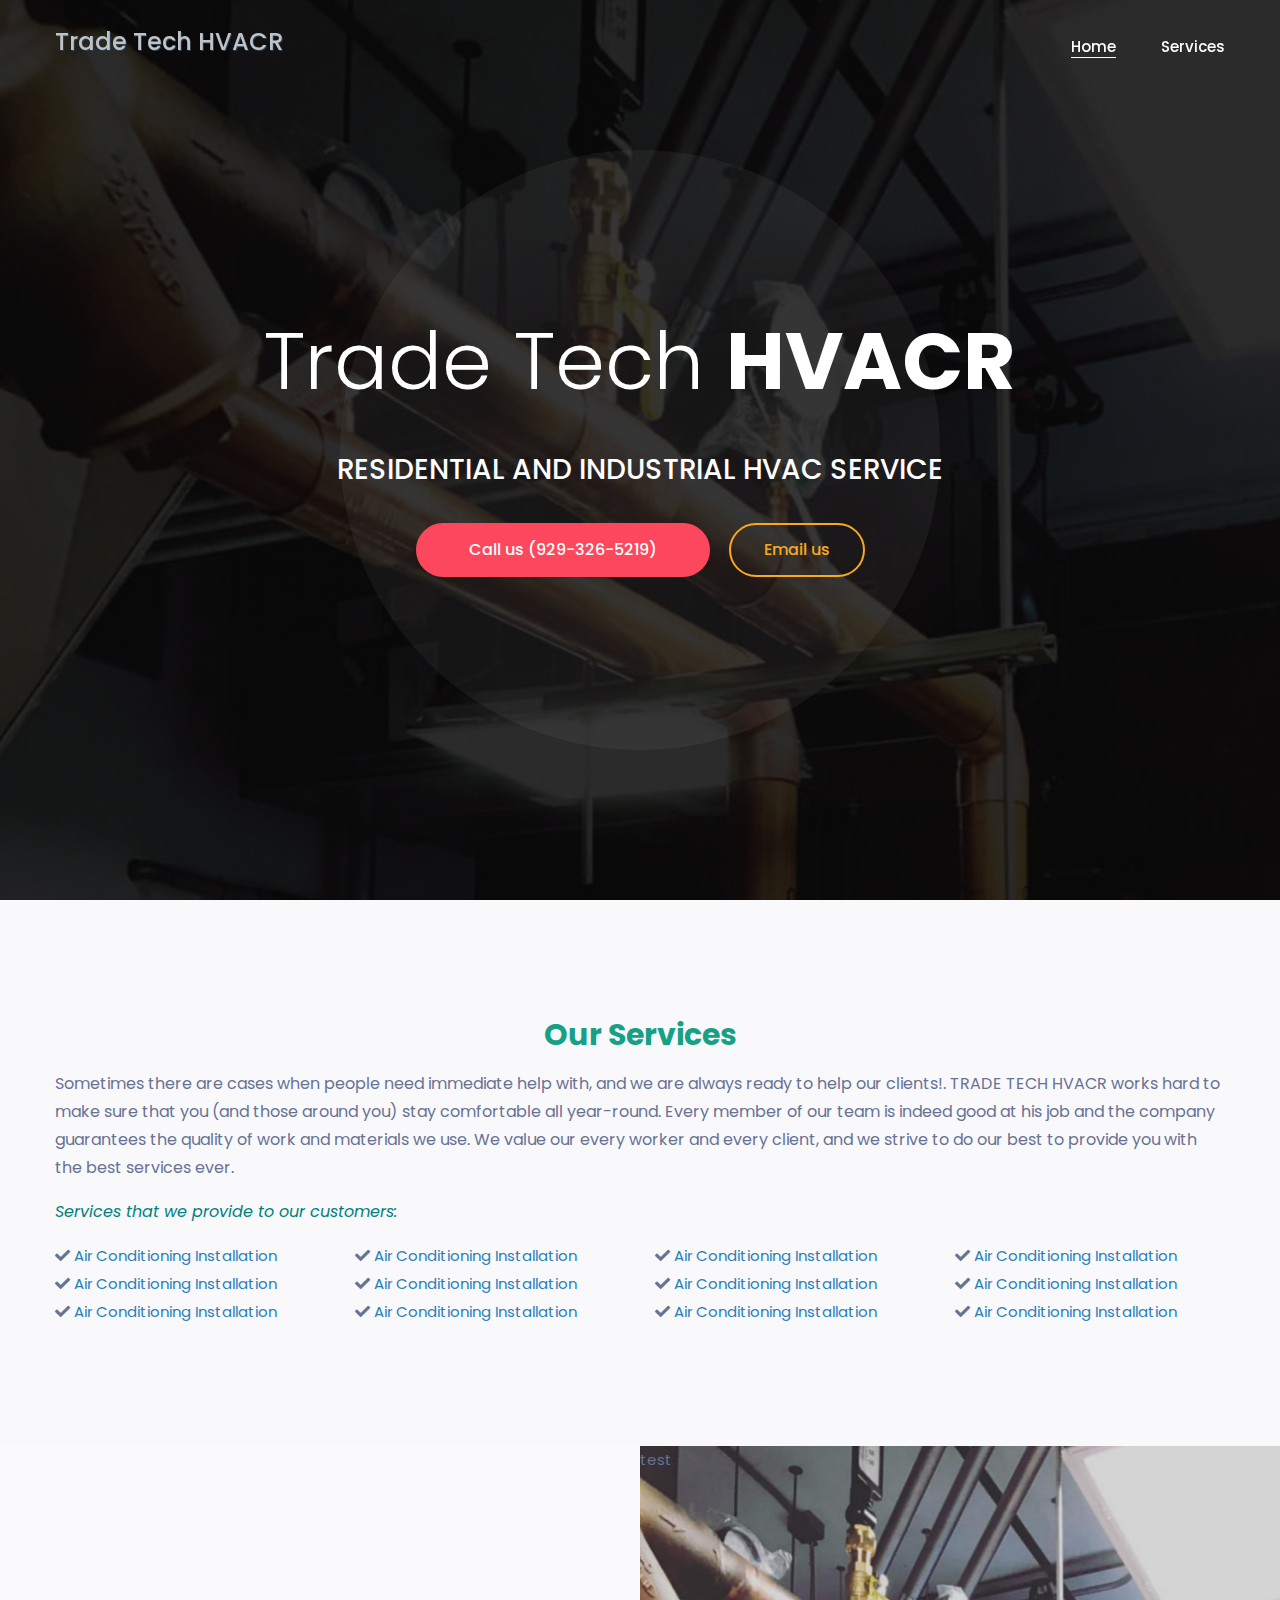
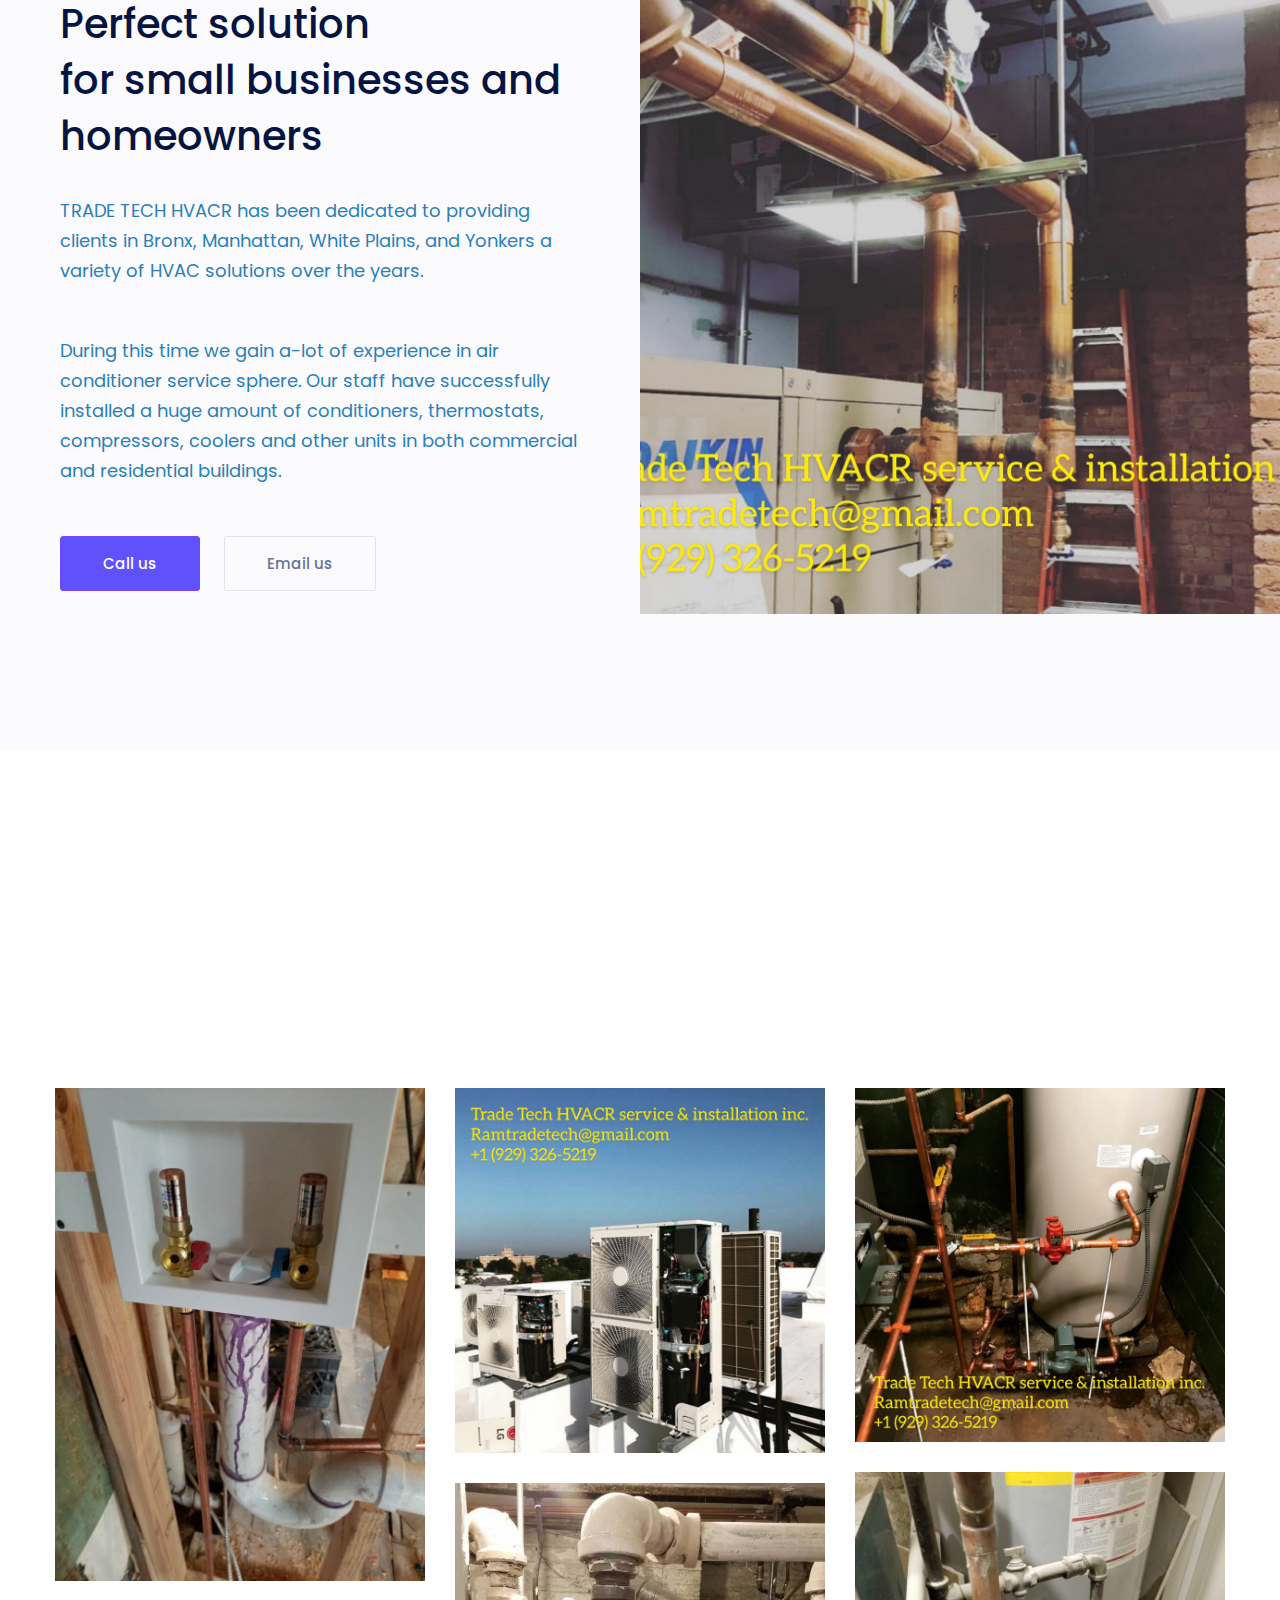
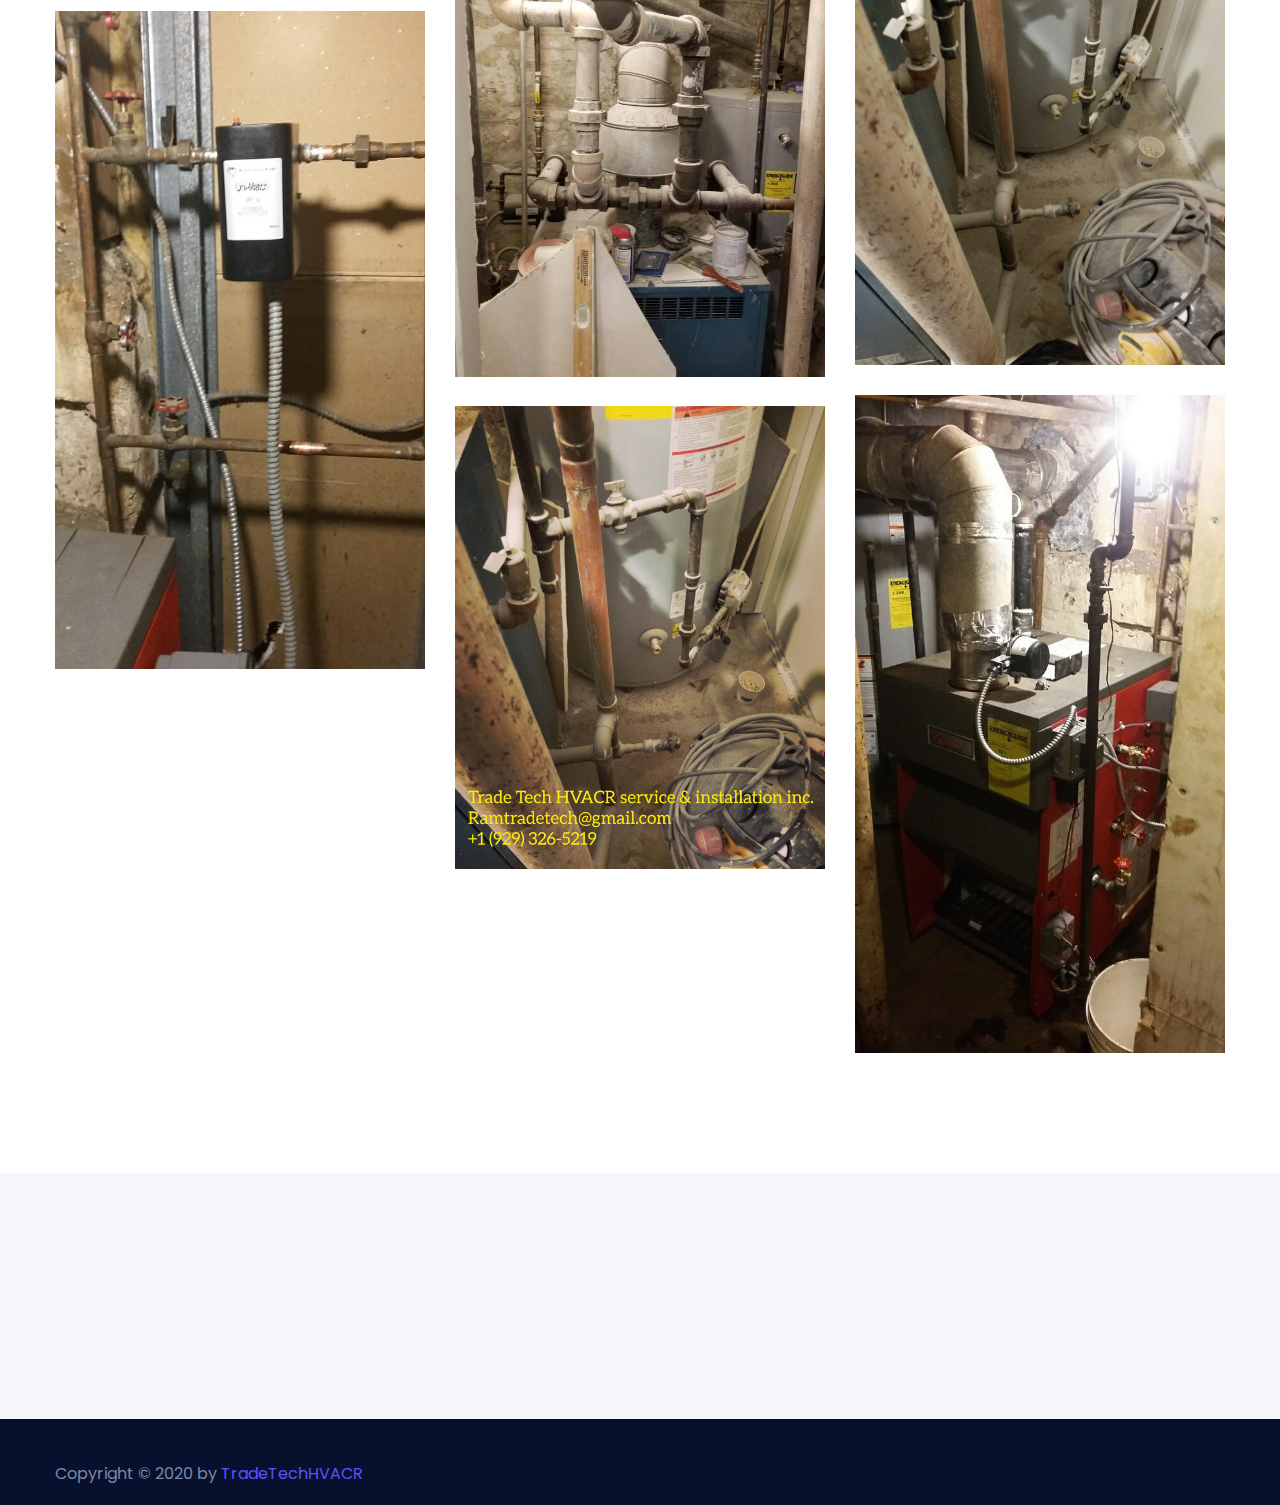
==== commit 4025dbf1: "remove footer social media" ====
--- a/index.html
+++ b/index.html
@@ -340,7 +340,7 @@
                             </div>
                         </div>
                         
-                        <div class="col-sm-3">
+                       <!-- <div class="col-sm-3">
                             <br>
                             <div class="f_widget social-widget">
                               
@@ -350,7 +350,7 @@
                              
                                 </div>
                             </div>
-                        </div>
+                        </div> -->
                     </div>
                 </div>
             </div>
--- a/css/responsive.css
+++ b/css/responsive.css
@@ -4454,7 +4454,7 @@
         margin-bottom: 15px;
     }
     .payment_footer_area{
-        padding-bottom: 75px;
+        padding-bottom: 0px;
     }
     .seo_fact_info{
         max-width: 320px;
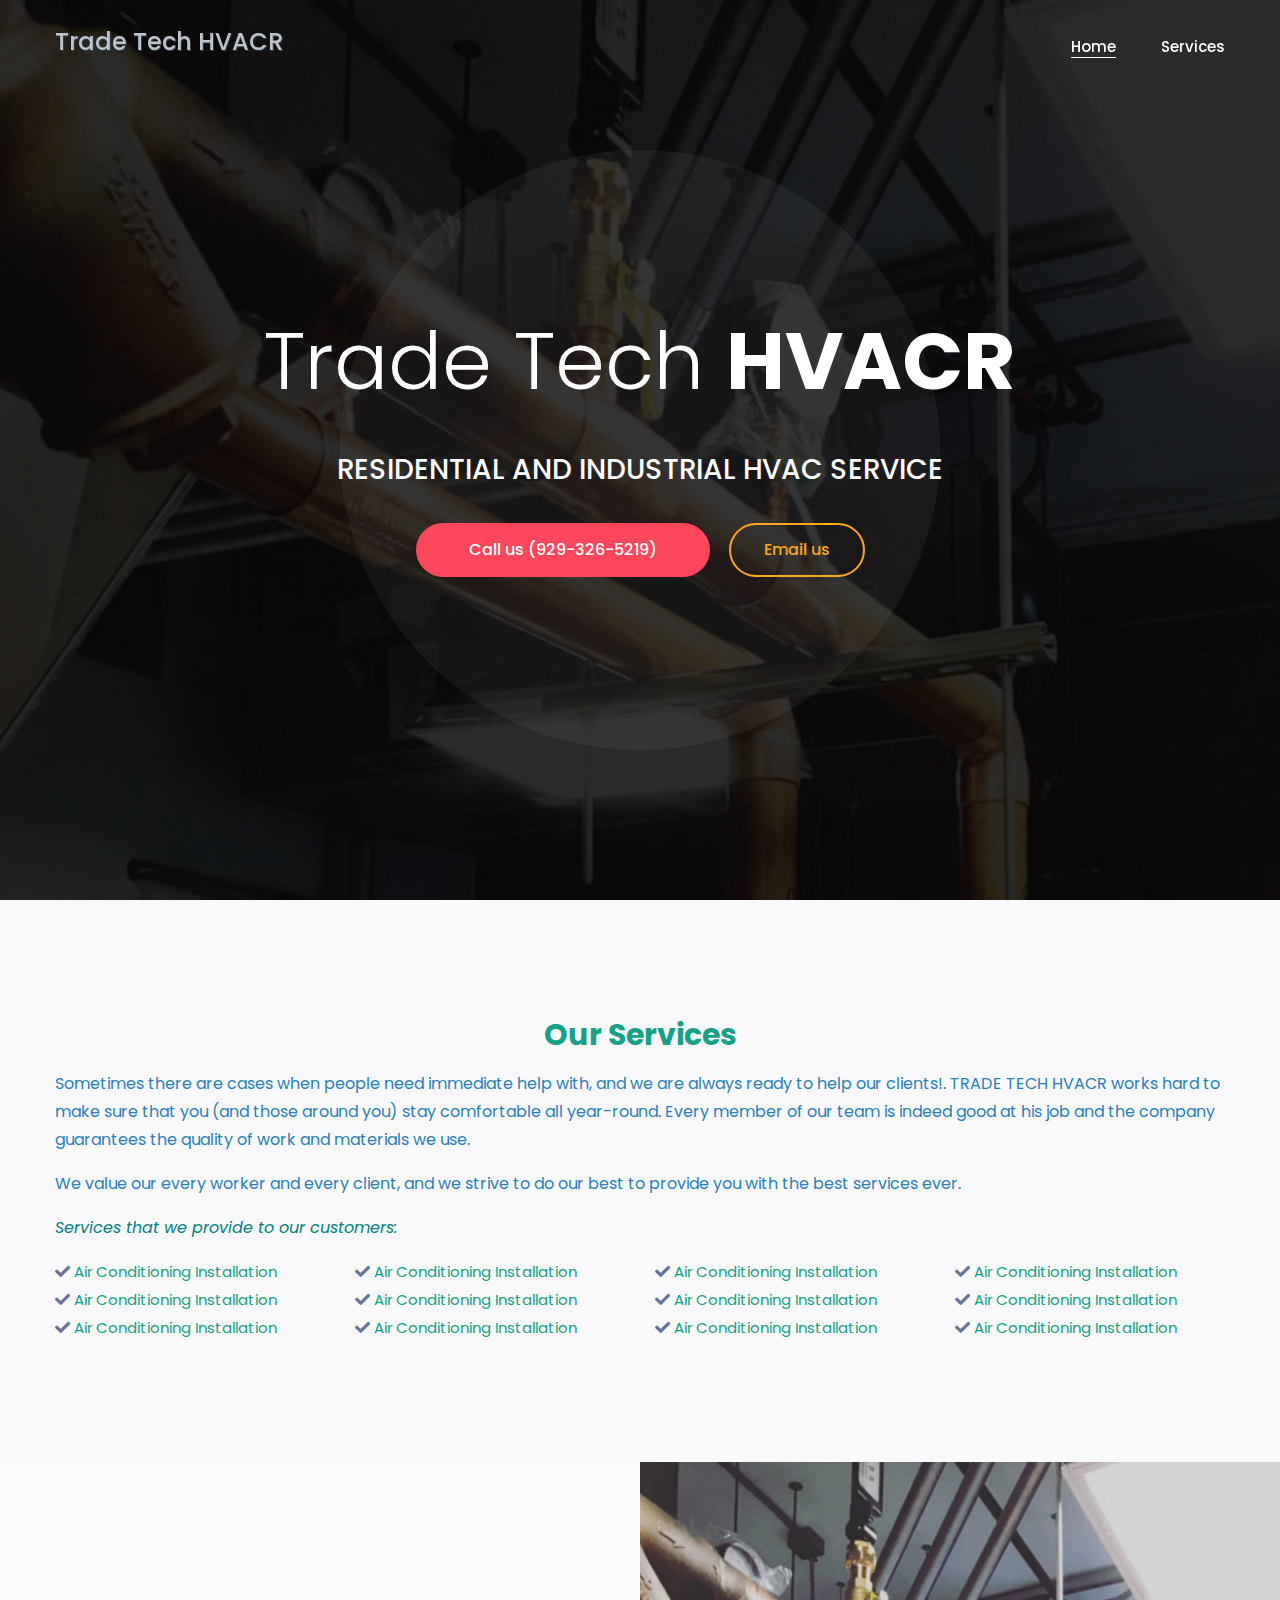
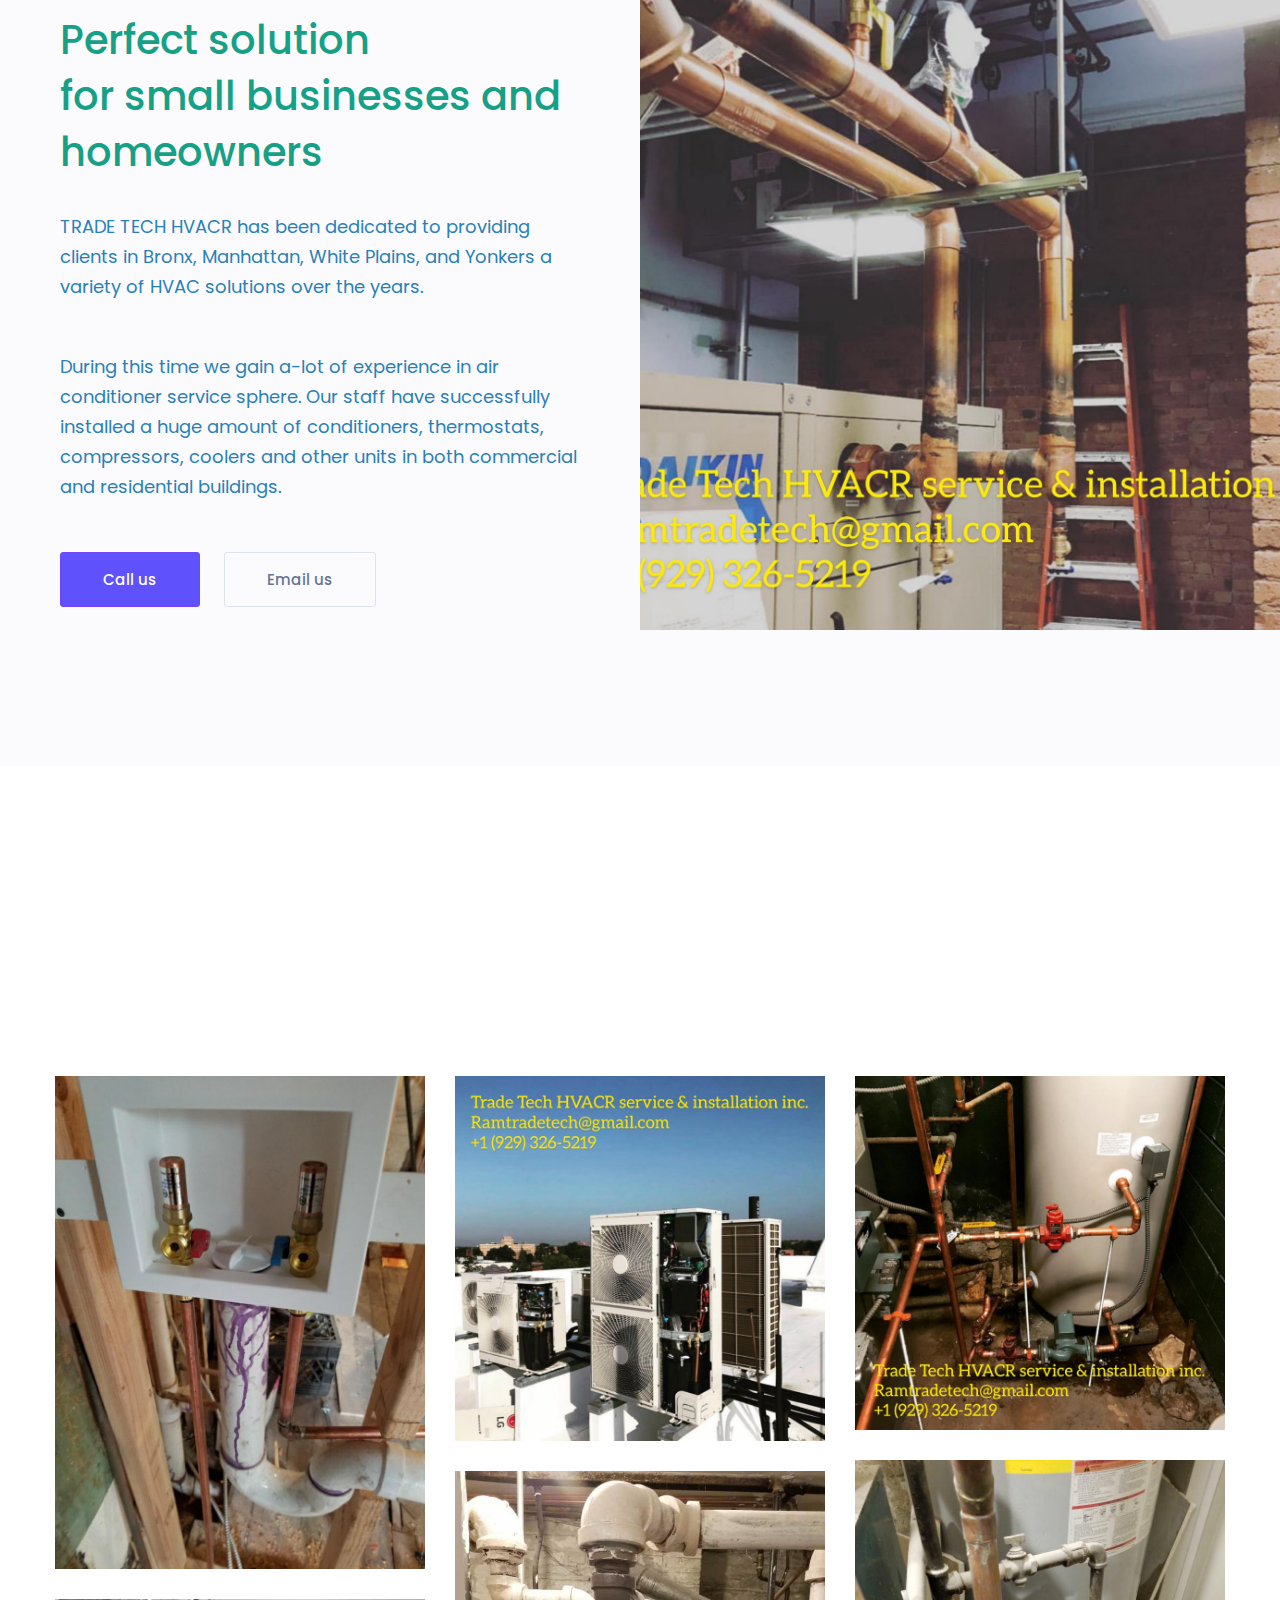
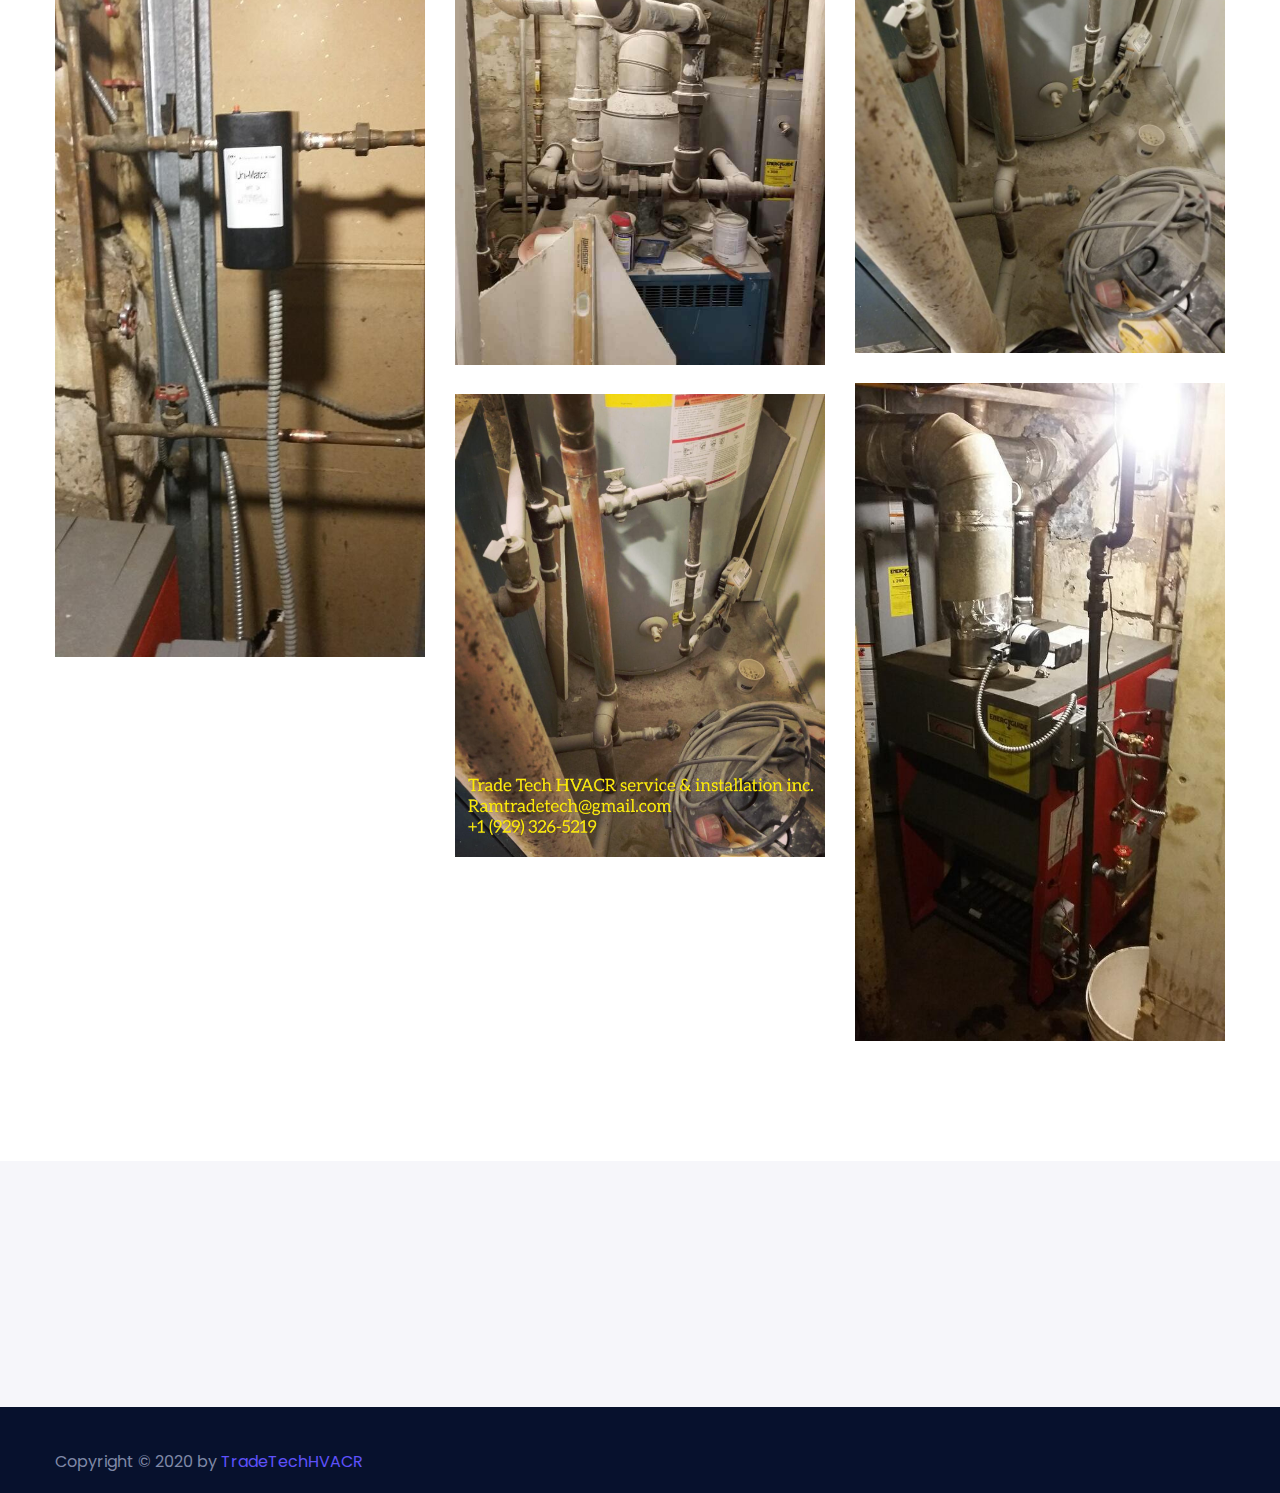
==== commit 18f43cec: "new colors" ====
--- a/index.html
+++ b/index.html
@@ -6,7 +6,7 @@
     <meta charset="utf-8">
     <meta name="viewport" content="width=device-width, initial-scale=1, shrink-to-fit=no">
     <link rel="shortcut icon" href="img/favicon.png" type="image/x-icon">
-    <title>TradeTechHVACR</title>
+    <title>Trade Tech HVACR</title>
     <!-- Bootstrap CSS -->
     <link rel="stylesheet" href="css/bootstrap.min.css">
     <link rel="stylesheet" href="vendors/bootstrap-selector/css/bootstrap-select.min.css">
@@ -99,7 +99,7 @@
                                 
                             </li>
                             <li class="nav-item dropdown submenu mega_menu mega_menu_two">
-                                <a class="nav-link dropdown-toggle" href="#" role="button" data-toggle="dropdown" aria-haspopup="true" aria-expanded="false">
+                                <a class="nav-link dropdown-toggle" href="#services1">
                                     Services
                                 </a>
                                 
@@ -130,60 +130,61 @@
             </div>
         </section>
 
-
+        <a id="services1"></a>
             <section class="app_service_area app_service_area_two">
                 <div class="container">
-
+                    
                     <div class="sec_title text-center">
                         <h2 class="f_p f_size_30 l_height30 f_700 t_color2 mb_20" style="color:#16a085">Our Services</h2>
                     </div>
-                        <p align="left">Sometimes there are cases when people need immediate help with, and we are always ready to help our clients!.
+                        <p align="left" style="color: #2980b9">Sometimes there are cases when people need immediate help with, and we are always ready to help our clients!.
                             TRADE TECH HVACR works hard to make sure that you (and those around you) stay comfortable all year-round. 
                             Every member of our team is indeed good at his job and the company guarantees the quality of work and materials we use.
-
+                        </p>
+                        <p align="left" style="color: #2980b9">
                             We value our every worker and every client, and we strive to do our best to provide you with the best services ever. </p>
                         <p class="f_400 f_size_16" style="color:teal"><i>Services that we provide to our customers:</i></p>
                     
 
                     <div class="row">
                         <div class="col-lg-3 col-sm-6">
-                            <i class="fa fa-check" aria-hidden="true"></i><span style="color: #2980b9"> Air Conditioning Installation</span> 
-                        </div>
-
-                        <div class="col-lg-3 col-sm-6">
-                            <i class="fa fa-check" aria-hidden="true"></i><span style="color: #2980b9"> Air Conditioning Installation</span> 
-                        </div>
-
-                        <div class="col-lg-3 col-sm-6">
-                            <i class="fa fa-check" aria-hidden="true"></i><span style="color: #2980b9"> Air Conditioning Installation</span> 
-                        </div>
-                        <div class="col-lg-3 col-sm-6">
-                            <i class="fa fa-check" aria-hidden="true"></i><span style="color: #2980b9"> Air Conditioning Installation</span> 
-                        </div>
-
-                        <div class="col-lg-3 col-sm-6">
-                            <i class="fa fa-check" aria-hidden="true"></i><span style="color: #2980b9"> Air Conditioning Installation</span> 
-                        </div>
-                        <div class="col-lg-3 col-sm-6">
-                            <i class="fa fa-check" aria-hidden="true"></i><span style="color: #2980b9"> Air Conditioning Installation</span> 
-                        </div>
-                        <div class="col-lg-3 col-sm-6">
-                            <i class="fa fa-check" aria-hidden="true"></i><span style="color: #2980b9"> Air Conditioning Installation</span> 
-                        </div>
-                        <div class="col-lg-3 col-sm-6">
-                            <i class="fa fa-check" aria-hidden="true"></i><span style="color: #2980b9"> Air Conditioning Installation</span> 
-                        </div>
-                        <div class="col-lg-3 col-sm-6">
-                            <i class="fa fa-check" aria-hidden="true"></i><span style="color: #2980b9"> Air Conditioning Installation</span> 
-                        </div>
-                        <div class="col-lg-3 col-sm-6">
-                            <i class="fa fa-check" aria-hidden="true"></i><span style="color: #2980b9"> Air Conditioning Installation</span> 
-                        </div>
-                        <div class="col-lg-3 col-sm-6">
-                            <i class="fa fa-check" aria-hidden="true"></i><span style="color: #2980b9"> Air Conditioning Installation</span> 
-                        </div>
-                        <div class="col-lg-3 col-sm-6">
-                            <i class="fa fa-check" aria-hidden="true"></i><span style="color: #2980b9"> Air Conditioning Installation</span> 
+                            <i class="fa fa-check" aria-hidden="true"></i><span style="color: #16a085"> Air Conditioning Installation</span> 
+                        </div>
+
+                        <div class="col-lg-3 col-sm-6">
+                            <i class="fa fa-check" aria-hidden="true"></i><span style="color: #16a085"> Air Conditioning Installation</span> 
+                        </div>
+
+                        <div class="col-lg-3 col-sm-6">
+                            <i class="fa fa-check" aria-hidden="true"></i><span style="color: #16a085"> Air Conditioning Installation</span> 
+                        </div>
+                        <div class="col-lg-3 col-sm-6">
+                            <i class="fa fa-check" aria-hidden="true"></i><span style="color: #16a085"> Air Conditioning Installation</span> 
+                        </div>
+
+                        <div class="col-lg-3 col-sm-6">
+                            <i class="fa fa-check" aria-hidden="true"></i><span style="color: #16a085"> Air Conditioning Installation</span> 
+                        </div>
+                        <div class="col-lg-3 col-sm-6">
+                            <i class="fa fa-check" aria-hidden="true"></i><span style="color: #16a085"> Air Conditioning Installation</span> 
+                        </div>
+                        <div class="col-lg-3 col-sm-6">
+                            <i class="fa fa-check" aria-hidden="true"></i><span style="color: #16a085"> Air Conditioning Installation</span> 
+                        </div>
+                        <div class="col-lg-3 col-sm-6">
+                            <i class="fa fa-check" aria-hidden="true"></i><span style="color: #16a085"> Air Conditioning Installation</span> 
+                        </div>
+                        <div class="col-lg-3 col-sm-6">
+                            <i class="fa fa-check" aria-hidden="true"></i><span style="color: #16a085"> Air Conditioning Installation</span> 
+                        </div>
+                        <div class="col-lg-3 col-sm-6">
+                            <i class="fa fa-check" aria-hidden="true"></i><span style="color: #16a085"> Air Conditioning Installation</span> 
+                        </div>
+                        <div class="col-lg-3 col-sm-6">
+                            <i class="fa fa-check" aria-hidden="true"></i><span style="color: #16a085"> Air Conditioning Installation</span> 
+                        </div>
+                        <div class="col-lg-3 col-sm-6">
+                            <i class="fa fa-check" aria-hidden="true"></i><span style="color: #16a085"> Air Conditioning Installation</span> 
                         </div>
                         
                     </div>
@@ -194,15 +195,15 @@
             
             <section class="perfect_solution_area bg_color flex-row-reverse">
                 <div class="col-lg-6 perfect_solution_right">
-                    <div class="bg_img parallax-effect">test</div>
+                    <div class="bg_img parallax-effect"></div>
                 </div>
                 <div class="col-lg-6 perfect_solution_left">
                     <div class="per_solution_content">
-                        <h2>Perfect solution<br>for small businesses and homeowners</h2>
+                        <h2 style="color:#16a085">Perfect solution<br>for small businesses and homeowners</h2>
                       
                         <p style="color: #2980b9">
-                            TRADE TECH HVACR has been dedicated to providing clients in Bronx, Manhattan, White Plains, and Yonkers a variety of HVAC solutions over the years.</p>
-
+                            TRADE TECH HVACR has been dedicated to providing clients in Bronx, Manhattan, White Plains, 
+                            and Yonkers a variety of HVAC solutions over the years.</p>
                            <p style="color: #2980b9">During this time we gain a-lot of experience in air conditioner service sphere. Our staff have successfully installed a huge amount of conditioners, thermostats, compressors, coolers and other units in both commercial and residential buildings. 
                         </p>
                         <a href="tel:929-326-5219" class="btn_three btn_hover">Call us</a>
@@ -214,10 +215,11 @@
         <section class="portfolio_area sec_pad">
             <div class="container">
                 <div class="sec_title mb_70 wow fadeInUp" data-wow-delay="0.4s">
-                    <h2 class="f_p f_size_30 l_height40 f_600 t_color text-center">Our Projects</h2>
+                    <h2 class="f_p f_size_30 l_height40 f_600 t_color text-center" style="color:#16a085">Our Projects</h2>
                     <span ><p style="color: #2980b9">Whether you have a small apartment heating unit or a commercial air conditioning system,
                          you can count on our team to get the job done right.  </p>
-                         <p  style="color: #2980b9">Below are some of the projects we've completed in the past: <i>(We didn't want to upload everything because then it'll take forever for the page to load)</i></p>
+                         <p  style="color: #2980b9">Below are some of the projects we've completed in the past: 
+                            </p>
                        </span>
                 </div>
                
@@ -317,7 +319,7 @@
                     <div class="col-lg-12 d-flex align-items-center">
                         <div class="action_content">
                             <p class="f_600 f_size_30 l_height45 t_color3 mb-0 wow fadeInLeft" data-wow-delay="0.3s" 
-                            style="visibility: visible; animation-delay: 0.3s; animation-name: fadeInLeft; color:#d35400"> We’re available Monday through Friday from 7 a.m. to 5 p.m. <br> 
+                            style="visibility: visible; animation-delay: 0.3s; animation-name: fadeInLeft; color:#16a085"> We’re available Monday through Friday from 7 a.m. to 5 p.m. <br> 
                                 To schedule an appointment or to get a free estimate, call or Email us today.</p>
                                 <br>
                                 <a class="event_btn btn_hover wow fadeInLeft" data-wow-delay="0.9s" href="tel:929-326-5219">Call us (929-326-5219)</a>
